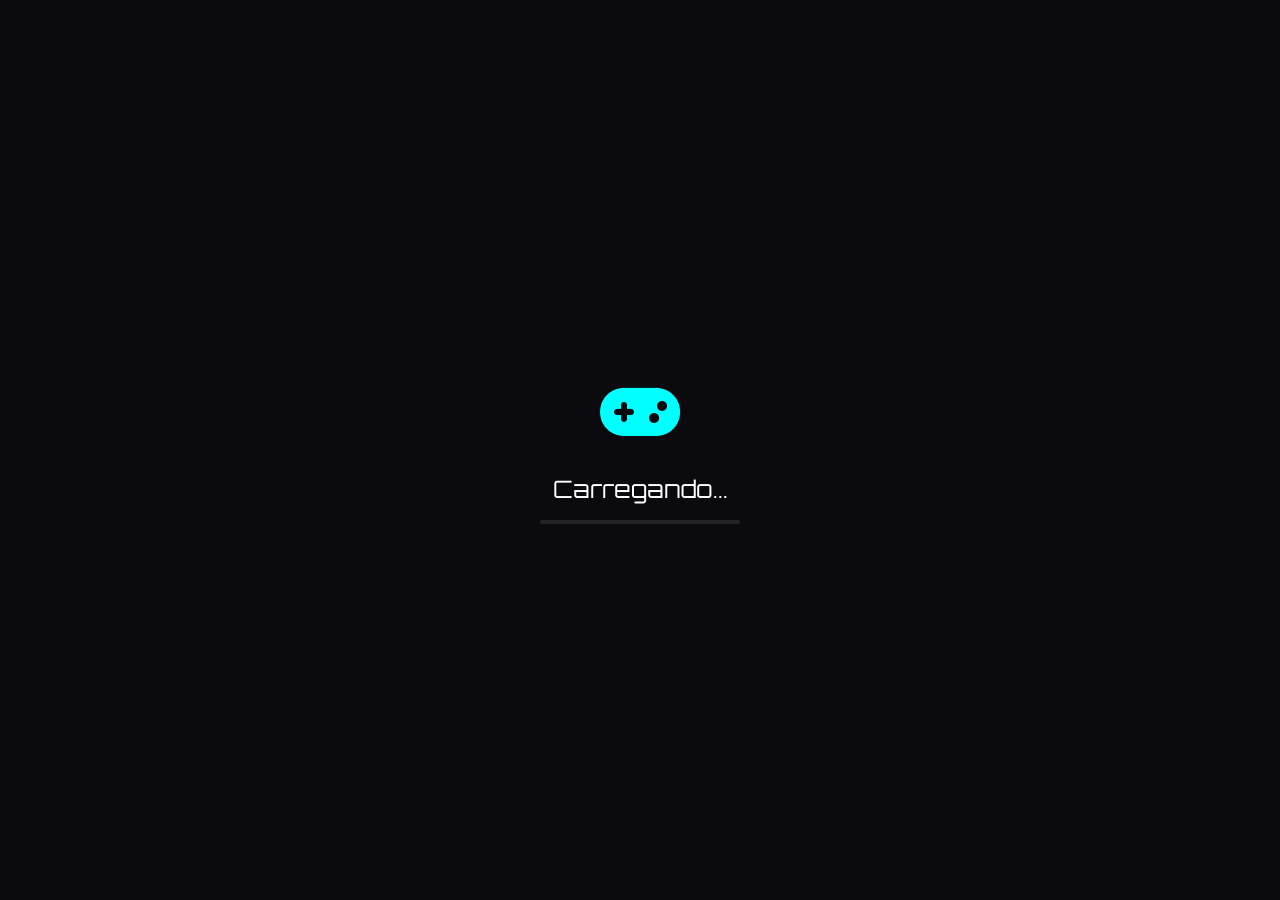
==== static/app/index.html @ 3d69f69c "Initial commit - EduQuest system" ====
<!DOCTYPE html>
<html lang="pt-BR">
<head>
    <meta charset="UTF-8">
    <meta name="viewport" content="width=device-width, initial-scale=1.0">
    <title>EduQuest - Gamificação Educacional</title>
    <link href="https://fonts.googleapis.com/css2?family=Orbitron:wght@400;500;600;700;800;900&family=Rajdhani:wght@300;400;500;600;700&display=swap" rel="stylesheet">
    <link rel="stylesheet" href="https://cdnjs.cloudflare.com/ajax/libs/font-awesome/6.4.0/css/all.min.css">
    <link rel="stylesheet" href="css/styles.css">
</head>
<body>
<!-- Particles Background -->
<div id="particles-container" class="particles-container"></div>

<!-- Loading Screen -->
<div id="loading-screen" class="loading-screen">
    <div class="loading-content">
        <div class="loading-logo">
            <i class="fas fa-gamepad"></i>
        </div>
        <div class="loading-text">Carregando...</div>
        <div class="loading-bar">
            <div class="loading-progress"></div>
        </div>
    </div>
</div>

<!-- Login Screen -->
<div id="login-screen" class="login-screen hidden">
    <div class="login-container">
        <div class="login-header">
            <div class="logo">
                <i class="fas fa-gamepad"></i>
                <span>EduQuest</span>
            </div>
            <p>Sistema de Gamificação Educacional</p>
        </div>
        <form id="login-form" class="login-form">
            <div class="form-group">
                <label for="username">Usuário</label>
                <input type="text" id="username" name="username" required placeholder="Digite seu usuário">
            </div>
            <div class="form-group">
                <label for="password">Senha</label>
                <input type="password" id="password" name="password" required placeholder="Digite sua senha">
            </div>
            <button type="submit" class="btn btn-primary btn-full">
                <i class="fas fa-sign-in-alt"></i> Entrar
            </button>
        </form>
        <div class="login-footer">
            <p>Usuários de teste:</p>
            <div class="test-users">
                <span>admin / admin123</span>
                <span>professor1 / prof123</span>
                <span>aluno1 / aluno123</span>
            </div>
        </div>
    </div>
</div>

<!-- Main App -->
<div id="app" class="app hidden">
    <!-- Sidebar Navigation -->
    <nav id="sidebar" class="sidebar">
        <div class="sidebar-header">
            <div class="logo">
                <i class="fas fa-gamepad"></i>
                <span>EduQuest</span>
            </div>
        </div>
        <div class="sidebar-nav">
            <a href="#" data-page="dashboard" class="nav-item active">
                <i class="fas fa-home"></i>
                <span>Dashboard</span>
            </a>
            <a href="#" data-page="missions" class="nav-item">
                <i class="fas fa-tasks"></i>
                <span>Missões</span>
            </a>
            <a href="#" data-page="achievements" class="nav-item">
                <i class="fas fa-trophy"></i>
                <span>Conquistas</span>
            </a>
            <a href="#" data-page="rewards" class="nav-item">
                <i class="fas fa-gift"></i>
                <span>Loja</span>
            </a>
            <a href="#" data-page="disciplines" class="nav-item">
                <i class="fas fa-book"></i>
                <span>Disciplinas</span>
            </a>
            <a href="#" data-page="ranking" class="nav-item">
                <i class="fas fa-chart-line"></i>
                <span>Ranking</span>
            </a>
            <a href="#" data-page="admin" class="nav-item admin-only hidden">
                <i class="fas fa-cog"></i>
                <span>Admin</span>
            </a>
        </div>
        <div class="sidebar-footer">
            <div class="user-info">
                <div class="user-avatar">
                    <i class="fas fa-user"></i>
                </div>
                <div class="user-details">
                    <span id="user-name" class="user-name">Usuário</span>
                    <span id="user-role" class="user-role">Estudante</span>
                </div>
            </div>
            <button id="logout-btn" class="btn btn-logout">
                <i class="fas fa-sign-out-alt"></i>
            </button>
        </div>
    </nav>

    <!-- Main Content -->
    <main class="main-content">
        <!-- Top Bar -->
        <header class="top-bar">
            <button id="sidebar-toggle" class="btn btn-icon">
                <i class="fas fa-bars"></i>
            </button>
            <div class="stats-bar">
                <div class="stat-item">
                    <i class="fas fa-star"></i>
                    <span id="user-level">Nível 1</span>
                </div>
                <div class="stat-item">
                    <i class="fas fa-bolt"></i>
                    <span id="user-xp">0 XP</span>
                </div>
                <div class="stat-item">
                    <i class="fas fa-gem"></i>
                    <span id="user-coins">0</span>
                </div>
            </div>
        </header>

        <!-- Pages -->
        <div class="pages-container">
            <!-- Dashboard Page -->
            <div id="page-dashboard" class="page active">
                <div class="page-header">
                    <h1><i class="fas fa-home"></i> Dashboard</h1>
                </div>
                <div class="dashboard-grid">
                    <div class="card card-welcome">
                        <div class="card-content">
                            <h2>Bem-vindo de volta, <span id="welcome-name">Estudante</span>!</h2>
                            <p>Continue sua jornada de aprendizado e conquiste novos níveis.</p>
                            <div class="xp-bar">
                                <div class="xp-progress" id="xp-progress"></div>
                            </div>
                            <p class="xp-text"><span id="current-xp">0</span> / <span id="next-level-xp">100</span> XP</p>
                        </div>
                    </div>

                    <div class="card card-stats">
                        <div class="card-header">
                            <h3><i class="fas fa-chart-pie"></i> Suas Estatísticas</h3>
                        </div>
                        <div class="stats-grid">
                            <div class="stat-box">
                                <i class="fas fa-tasks"></i>
                                <span class="stat-value" id="stat-missions">0</span>
                                <span class="stat-label">Missões</span>
                            </div>
                            <div class="stat-box">
                                <i class="fas fa-trophy"></i>
                                <span class="stat-value" id="stat-achievements">0</span>
                                <span class="stat-label">Conquistas</span>
                            </div>
                            <div class="stat-box">
                                <i class="fas fa-gift"></i>
                                <span class="stat-value" id="stat-rewards">0</span>
                                <span class="stat-label">Recompensas</span>
                            </div>
                            <div class="stat-box">
                                <i class="fas fa-book"></i>
                                <span class="stat-value" id="stat-disciplines">0</span>
                                <span class="stat-label">Disciplinas</span>
                            </div>
                        </div>
                    </div>

                    <div class="card card-pending-missions">
                        <div class="card-header">
                            <h3><i class="fas fa-clock"></i> Missões Pendentes</h3>
                        </div>
                        <div class="missions-list" id="pending-missions-list">
                            <p class="empty-state">Nenhuma missão pendente</p>
                        </div>
                    </div>

                    <div class="card card-recent-achievements">
                        <div class="card-header">
                            <h3><i class="fas fa-medal"></i> Conquistas Recentes</h3>
                        </div>
                        <div class="achievements-list" id="recent-achievements-list">
                            <p class="empty-state">Nenhuma conquista ainda</p>
                        </div>
                    </div>
                </div>
            </div>

            <!-- Missions Page -->
            <div id="page-missions" class="page">
                <div class="page-header">
                    <h1><i class="fas fa-tasks"></i> Missões</h1>
                </div>
                <div class="missions-container">
                    <div class="tabs">
                        <button class="tab-btn active" data-tab="available">Disponíveis</button>
                        <button class="tab-btn" data-tab="pending">Pendentes</button>
                        <button class="tab-btn" data-tab="completed">Completadas</button>
                    </div>
                    <div class="tab-content active" id="tab-available">
                        <div class="missions-grid" id="available-missions-grid">
                            <p class="empty-state">Carregando missões...</p>
                        </div>
                    </div>
                    <div class="tab-content" id="tab-pending">
                        <div class="missions-grid" id="pending-missions-grid">
                            <p class="empty-state">Carregando missões...</p>
                        </div>
                    </div>
                    <div class="tab-content" id="tab-completed">
                        <div class="missions-grid" id="completed-missions-grid">
                            <p class="empty-state">Carregando missões...</p>
                        </div>
                    </div>
                </div>
            </div>

            <!-- Achievements Page -->
            <div id="page-achievements" class="page">
                <div class="page-header">
                    <h1><i class="fas fa-trophy"></i> Conquistas</h1>
                </div>
                <div class="achievements-container">
                    <div class="achievements-grid" id="achievements-grid">
                        <p class="empty-state">Carregando conquistas...</p>
                    </div>
                </div>
            </div>

            <!-- Rewards Page -->
            <div id="page-rewards" class="page">
                <div class="page-header">
                    <h1><i class="fas fa-gift"></i> Loja de Recompensas</h1>
                    <p class="coins-display">
                        <i class="fas fa-gem"></i>
                        <span id="shop-coins">0</span> cristais
                    </p>
                </div>
                <div class="rewards-container">
                    <div class="tabs">
                        <button class="tab-btn active" data-tab="shop">Loja</button>
                        <button class="tab-btn" data-tab="my-rewards">Minhas Recompensas</button>
                    </div>
                    <div class="tab-content active" id="tab-shop">
                        <div class="rewards-grid" id="shop-rewards-grid">
                            <p class="empty-state">Carregando recompensas...</p>
                        </div>
                    </div>
                    <div class="tab-content" id="tab-my-rewards">
                        <div class="rewards-grid" id="my-rewards-grid">
                            <p class="empty-state">Carregando recompensas...</p>
                        </div>
                    </div>
                </div>
            </div>

            <!-- Disciplines Page -->
            <div id="page-disciplines" class="page">
                <div class="page-header">
                    <h1><i class="fas fa-book"></i> Disciplinas</h1>
                    <p id="disciplines-subtitle" class="page-subtitle"></p>
                </div>
                <div class="disciplines-container">
                    <!-- Container para disciplinas do professor -->
                    <div id="teacher-disciplines-container" class="hidden"></div>

                    <!-- Container para todas as disciplinas (alunos e admin) -->
                    <div class="disciplines-grid" id="disciplines-grid">
                        <p class="empty-state">Carregando disciplinas...</p>
                    </div>
                </div>
            </div>

            <!-- Ranking Page -->
            <div id="page-ranking" class="page">
                <div class="page-header">
                    <h1><i class="fas fa-chart-line"></i> Ranking</h1>
                </div>
                <div class="ranking-container">
                    <div class="ranking-list" id="ranking-list">
                        <p class="empty-state">Carregando ranking...</p>
                    </div>
                </div>
            </div>

            <!-- Admin Page -->
            <div id="page-admin" class="page admin-only">
                <div class="page-header">
                    <h1><i class="fas fa-cog"></i> Painel Administrativo</h1>
                </div>
                <div class="admin-container">
                    <div class="admin-tabs">
                        <button class="admin-tab-btn active" data-admin-tab="users">Usuários</button>
                        <button class="admin-tab-btn" data-admin-tab="missions">Missões</button>
                        <button class="admin-tab-btn" data-admin-tab="achievements">Conquistas</button>
                        <button class="admin-tab-btn" data-admin-tab="rewards">Recompensas</button>
                        <button class="admin-tab-btn" data-admin-tab="disciplines">Disciplinas</button>
                    </div>

                    <div class="admin-tab-content active" id="admin-tab-users">
                        <div class="admin-section">
                            <div class="admin-section-header">
                                <h3><i class="fas fa-users"></i> Gerenciar Usuários</h3>
                                <button class="btn btn-primary" onclick="showAddUserModal()">
                                    <i class="fas fa-plus"></i> Novo Usuário
                                </button>
                            </div>
                            <div class="admin-list" id="admin-users-list">
                                <p class="empty-state">Carregando usuários...</p>
                            </div>
                        </div>
                    </div>

                    <div class="admin-tab-content" id="admin-tab-missions">
                        <div class="admin-section">
                            <div class="admin-section-header">
                                <h3><i class="fas fa-tasks"></i> Gerenciar Missões</h3>
                                <button class="btn btn-primary" onclick="showAddMissionModal()">
                                    <i class="fas fa-plus"></i> Nova Missão
                                </button>
                            </div>
                            <div class="admin-list" id="admin-missions-list">
                                <p class="empty-state">Carregando missões...</p>
                            </div>
                        </div>
                    </div>

                    <div class="admin-tab-content" id="admin-tab-achievements">
                        <div class="admin-section">
                            <div class="admin-section-header">
                                <h3><i class="fas fa-trophy"></i> Gerenciar Conquistas</h3>
                                <button class="btn btn-primary" onclick="showAddAchievementModal()">
                                    <i class="fas fa-plus"></i> Nova Conquista
                                </button>
                            </div>
                            <div class="admin-list" id="admin-achievements-list">
                                <p class="empty-state">Carregando conquistas...</p>
                            </div>
                        </div>
                    </div>

                    <div class="admin-tab-content" id="admin-tab-rewards">
                        <div class="admin-section">
                            <div class="admin-section-header">
                                <h3><i class="fas fa-gift"></i> Gerenciar Recompensas</h3>
                                <button class="btn btn-primary" onclick="showAddRewardModal()">
                                    <i class="fas fa-plus"></i> Nova Recompensa
                                </button>
                            </div>
                            <div class="admin-list" id="admin-rewards-list">
                                <p class="empty-state">Carregando recompensas...</p>
                            </div>
                        </div>
                    </div>

                    <div class="admin-tab-content" id="admin-tab-disciplines">
                        <div class="admin-section">
                            <div class="admin-section-header">
                                <h3><i class="fas fa-book"></i> Gerenciar Disciplinas</h3>
                                <button class="btn btn-primary" onclick="showAddDisciplineModal()">
                                    <i class="fas fa-plus"></i> Nova Disciplina
                                </button>
                            </div>
                            <div class="admin-list" id="admin-disciplines-list">
                                <p class="empty-state">Carregando disciplinas...</p>
                            </div>
                        </div>
                    </div>
                </div>
            </div>
        </div>
    </main>
</div>

<!-- Modal Genérico -->
<div id="modal-overlay" class="modal-overlay hidden">
    <div class="modal" id="modal">
        <div class="modal-header">
            <h3 id="modal-title">Título</h3>
            <button class="btn btn-close" id="modal-close">
                <i class="fas fa-times"></i>
            </button>
        </div>
        <div class="modal-body" id="modal-body">
            <!-- Content will be injected here -->
        </div>
        <div class="modal-footer" id="modal-footer">
            <!-- Buttons will be injected here -->
        </div>
    </div>
</div>

<!-- Modal para adicionar/editar Missão -->
<div id="modal-mission" class="modal-overlay hidden">
    <div class="modal">
        <div class="modal-header">
            <h3 id="mission-modal-title">Nova Missão</h3>
            <button class="btn btn-close" onclick="closeModal('modal-mission')">
                <i class="fas fa-times"></i>
            </button>
        </div>
        <div class="modal-body">
            <form id="mission-form" onsubmit="event.preventDefault(); saveMission();">
                <input type="hidden" id="mission-id">
                <div class="form-group">
                    <label>Nome da Missão *</label>
                    <input type="text" id="mission-name" required class="form-control" placeholder="Ex: Missão 1 - Introdução">
                </div>
                <div class="form-group">
                    <label>Descrição</label>
                    <textarea id="mission-description" rows="3" class="form-control" placeholder="Descreva o que o aluno precisa fazer..."></textarea>
                </div>
                <div class="form-row">
                    <div class="form-group">
                        <label>XP de Recompensa *</label>
                        <input type="number" id="mission-xp" required class="form-control" min="0" value="50">
                    </div>
                    <div class="form-group">
                        <label>Cristais de Recompensa *</label>
                        <input type="number" id="mission-coins" required class="form-control" min="0" value="10">
                    </div>
                </div>
                <div class="form-group">
                    <label>Disciplina (opcional)</label>
                    <select id="mission-discipline" class="form-control">
                        <option value="">Todas as disciplinas</option>
                    </select>
                </div>
            </form>
        </div>
        <div class="modal-footer">
            <button class="btn btn-secondary" onclick="closeModal('modal-mission')">Cancelar</button>
            <button class="btn btn-primary" onclick="saveMission()">Salvar Missão</button>
        </div>
    </div>
</div>

<!-- Modal para adicionar/editar Conquista -->
<div id="modal-achievement" class="modal-overlay hidden">
    <div class="modal">
        <div class="modal-header">
            <h3 id="achievement-modal-title">Nova Conquista</h3>
            <button class="btn btn-close" onclick="closeModal('modal-achievement')">
                <i class="fas fa-times"></i>
            </button>
        </div>
        <div class="modal-body">
            <form id="achievement-form" onsubmit="event.preventDefault(); saveAchievement();">
                <input type="hidden" id="achievement-id">
                <div class="form-group">
                    <label>Nome da Conquista *</label>
                    <input type="text" id="achievement-name" required class="form-control" placeholder="Ex: Mestre das Missões">
                </div>
                <div class="form-group">
                    <label>Descrição</label>
                    <textarea id="achievement-description" rows="3" class="form-control" placeholder="Descreva como obter esta conquista..."></textarea>
                </div>
                <div class="form-row">
                    <div class="form-group">
                        <label>Ícone (emoji)</label>
                        <input type="text" id="achievement-icon" value="🏆" class="form-control" maxlength="5">
                    </div>
                    <div class="form-group">
                        <label>Pontos de Conquista *</label>
                        <input type="number" id="achievement-points" required class="form-control" min="0" value="100">
                    </div>
                </div>
            </form>
        </div>
        <div class="modal-footer">
            <button class="btn btn-secondary" onclick="closeModal('modal-achievement')">Cancelar</button>
            <button class="btn btn-primary" onclick="saveAchievement()">Salvar Conquista</button>
        </div>
    </div>
</div>

<!-- Modal para adicionar/editar Recompensa -->
<div id="modal-reward" class="modal-overlay hidden">
    <div class="modal">
        <div class="modal-header">
            <h3 id="reward-modal-title">Nova Recompensa</h3>
            <button class="btn btn-close" onclick="closeModal('modal-reward')">
                <i class="fas fa-times"></i>
            </button>
        </div>
        <div class="modal-body">
            <form id="reward-form" onsubmit="event.preventDefault(); saveReward();">
                <input type="hidden" id="reward-id">
                <div class="form-group">
                    <label>Nome da Recompensa *</label>
                    <input type="text" id="reward-name" required class="form-control" placeholder="Ex: Camiseta EduQuest">
                </div>
                <div class="form-group">
                    <label>Descrição</label>
                    <textarea id="reward-description" rows="3" class="form-control" placeholder="Descreva a recompensa..."></textarea>
                </div>
                <div class="form-row">
                    <div class="form-group">
                        <label>Ícone (emoji)</label>
                        <input type="text" id="reward-icon" value="🎁" class="form-control" maxlength="5">
                    </div>
                    <div class="form-group">
                        <label>Custo (Cristais) *</label>
                        <input type="number" id="reward-cost" required class="form-control" min="0" value="50">
                    </div>
                </div>
                <div class="form-group">
                    <label>Tipo de Recompensa</label>
                    <select id="reward-type" class="form-control">
                        <option value="item">Item</option>
                        <option value="vantagem">Vantagem</option>
                        <option value="desconto">Desconto</option>
                    </select>
                </div>
            </form>
        </div>
        <div class="modal-footer">
            <button class="btn btn-secondary" onclick="closeModal('modal-reward')">Cancelar</button>
            <button class="btn btn-primary" onclick="saveReward()">Salvar Recompensa</button>
        </div>
    </div>
</div>

<!-- Modal para adicionar/editar Disciplina -->
<!-- Modal para adicionar/editar Disciplina -->
<div id="modal-discipline" class="modal-overlay hidden">
    <div class="modal">
        <div class="modal-header">
            <h3 id="discipline-modal-title">Nova Disciplina</h3>
            <button class="btn btn-close" onclick="closeModal('modal-discipline')">
                <i class="fas fa-times"></i>
            </button>
        </div>
        <div class="modal-body">
            <form id="discipline-form" onsubmit="event.preventDefault(); saveDiscipline();">
                <input type="hidden" id="discipline-id">

                <div class="form-row">
                    <div class="form-group">
                        <label>Código da Disciplina *</label>
                        <input type="text" id="discipline-code" required class="form-control" placeholder="Ex: MAT101">
                    </div>
                    <div class="form-group">
                        <label>Nome da Disciplina *</label>
                        <input type="text" id="discipline-name" required class="form-control" placeholder="Ex: Matemática Básica">
                    </div>
                </div>

                <div class="form-row">
                    <div class="form-group">
                        <label>Carga Horária (horas) *</label>
                        <input type="number" id="discipline-hours" required class="form-control" min="0" value="60">
                    </div>
                    <div class="form-group">
                        <label>Ano/Turma</label>
                        <input type="text" id="discipline-year" class="form-control" placeholder="Ex: 2024/1">
                    </div>
                </div>

                <!-- Seletor de série para disciplina -->
                <div class="form-group">
                    <div id="discipline-grade-container"></div>
                </div>

                <div class="form-group">
                    <label>Professor Responsável</label>
                    <select id="discipline-professor" class="form-control">
                        <option value="">Selecione um professor</option>
                    </select>
                </div>
            </form>
        </div>
        <div class="modal-footer">
            <button class="btn btn-secondary" onclick="closeModal('modal-discipline')">Cancelar</button>
            <button class="btn btn-primary" onclick="saveDiscipline()">Salvar Disciplina</button>
        </div>
    </div>
</div>

<!-- Modal para adicionar/editar Usuário -->
<div id="modal-user" class="modal-overlay hidden">
    <div class="modal">
        <div class="modal-header">
            <h3 id="user-modal-title">Novo Usuário</h3>
            <button class="btn btn-close" onclick="closeModal('modal-user')">
                <i class="fas fa-times"></i>
            </button>
        </div>
        <div class="modal-body">
            <form id="user-form" onsubmit="event.preventDefault(); saveUser();">
                <input type="hidden" id="user-id">
                <div class="form-group">
                    <label>Nome *</label>
                    <input type="text" id="user-fullname" required class="form-control" placeholder="Nome completo">
                </div>
                <div class="form-group">
                    <label>CPF *</label>
                    <input type="text" id="user-cpf" required class="form-control" placeholder="Apenas números">
                </div>
                <div class="form-row">
                    <div class="form-group">
                        <label>Função *</label>
                        <select id="user-role-select" class="form-control">
                            <option value="student">Estudante</option>
                            <option value="teacher">Professor</option>
                            <option value="admin">Administrador</option>
                        </select>
                    </div>
                    <div class="form-group">
                        <label>Senha</label>
                        <input type="text" id="user-password" class="form-control" placeholder="Deixe em branco para gerar automática">
                    </div>
                </div>
                <!-- Seletor de série para estudantes -->
                <div class="form-group student-fields">
                    <div id="student-grade-container"></div>
                </div>
                <div class="form-group student-fields">
                    <label>Matrícula (para estudantes)</label>
                    <input type="text" id="user-matricula" class="form-control" placeholder="Número de matrícula">
                </div>
                <div class="form-group student-fields">
                    <label>Curso (para estudantes)</label>
                    <input type="text" id="user-curso" class="form-control" placeholder="Ex: Engenharia de Software">
                </div>
                <div class="form-group teacher-fields hidden">
                    <label>Departamento (para professores)</label>
                    <input type="text" id="user-departamento" class="form-control" placeholder="Ex: Ciência da Computação">
                </div>
            </form>
        </div>
        <div class="modal-footer">
            <button class="btn btn-secondary" onclick="closeModal('modal-user')">Cancelar</button>
            <button class="btn btn-primary" onclick="saveUser()">Salvar Usuário</button>
        </div>
    </div>
</div>

<!-- Toast Notifications -->
<div id="toast-container" class="toast-container"></div>

<!-- Scripts -->
<!-- Scripts ordenados por dependência -->
<script src="js/config.js"></script>
<script src="js/state.js"></script>
<script src="js/utils.js"></script>
<script src="js/ui.js"></script>
<script src="js/grade-selector.js"></script>
<script src="js/auth.js"></script>
<script src="js/navigation.js"></script>
<script src="js/dashboard.js"></script>
<script src="js/missions.js"></script>
<script src="js/achievements.js"></script>
<script src="js/rewards.js"></script>
<script src="js/teacher.js"></script>
<script src="js/disciplines.js"></script>
<script src="js/ranking.js"></script>
<!-- Admin scripts -->
<script src="js/admin/admin.js"></script>
<script src="js/admin/admin-users.js"></script>
<script src="js/admin/admin-missions.js"></script>
<script src="js/admin/admin-achievements.js"></script>
<script src="js/admin/admin-rewards.js"></script>
<script src="js/admin/admin-disciplines.js"></script>
<!-- Main app -->
<script src="js/app.js"></script>
</body>
</html>
---- static/app/css/styles.css ----
/* ==================== EDUQUEST - GAMIFICAÇÃO EDUCACIONAL ==================== */

:root {
  /* Cores Neon */
  --primary-neon: #00ffff;
  --secondary-neon: #ff00ff;
  --accent-neon: #ffff00;
  --success-neon: #00ff00;
  --danger-neon: #ff0040;
  --warning-neon: #ff8000;
  
  /* Backgrounds */
  --bg-dark: #0a0a0f;
  --bg-darker: #050508;
  --bg-card: rgba(15, 15, 25, 0.9);
  --bg-glass: rgba(255, 255, 255, 0.05);
  
  /* Gradientes */
  --gradient-primary: linear-gradient(135deg, #667eea 0%, #764ba2 50%, #00ffff 100%);
  --gradient-secondary: linear-gradient(135deg, #ff00ff 0%, #8a2be2 50%, #4b0082 100%);
  --gradient-success: linear-gradient(135deg, #00ff00 0%, #32cd32 50%, #228b22 100%);
  --gradient-danger: linear-gradient(135deg, #ff0040 0%, #dc143c 50%, #8b0000 100%);
  --gradient-gold: linear-gradient(135deg, #ffd700 0%, #ffaa00 50%, #ff8c00 100%);
  
  /* Fontes */
  --font-primary: 'Orbitron', monospace;
  --font-secondary: 'Rajdhani', sans-serif;
  
  /* Transições */
  --transition-fast: 0.2s ease;
  --transition-normal: 0.3s ease;
  --transition-slow: 0.5s ease;
}

/* ==================== RESET E BASE ==================== */
* {
  margin: 0;
  padding: 0;
  box-sizing: border-box;
}

html {
  scroll-behavior: smooth;
}

body {
  font-family: var(--font-secondary);
  background: var(--bg-dark);
  color: #ffffff;
  min-height: 100vh;
  overflow-x: hidden;
}

/* ==================== PARTICLES BACKGROUND ==================== */
.particles-container {
  position: fixed;
  top: 0;
  left: 0;
  width: 100%;
  height: 100%;
  z-index: 0;
  pointer-events: none;
  background: radial-gradient(ellipse at center, #1a1a2e 0%, #16213e 50%, #0f0f23 100%);
}

.particle {
  position: absolute;
  width: 4px;
  height: 4px;
  background: var(--primary-neon);
  border-radius: 50%;
  opacity: 0.6;
  animation: float 6s ease-in-out infinite;
}

@keyframes float {
  0%, 100% { transform: translateY(0px); opacity: 0.6; }
  50% { transform: translateY(-20px); opacity: 1; }
}

/* ==================== LOADING SCREEN ==================== */
.loading-screen {
  position: fixed;
  top: 0;
  left: 0;
  width: 100%;
  height: 100%;
  background: var(--bg-dark);
  display: flex;
  align-items: center;
  justify-content: center;
  z-index: 9999;
  transition: opacity 0.5s ease, visibility 0.5s ease;
}

.loading-screen.hidden {
  opacity: 0;
  visibility: hidden;
}

.loading-content {
  text-align: center;
}

.loading-logo {
  font-size: 4rem;
  color: var(--primary-neon);
  margin-bottom: 1rem;
  animation: pulse 2s ease-in-out infinite;
}

@keyframes pulse {
  0%, 100% { transform: scale(1); }
  50% { transform: scale(1.1); }
}

.loading-text {
  font-family: var(--font-primary);
  font-size: 1.5rem;
  color: #fff;
  margin-bottom: 1rem;
}

.loading-bar {
  width: 200px;
  height: 4px;
  background: rgba(255, 255, 255, 0.1);
  border-radius: 2px;
  overflow: hidden;
}

.loading-progress {
  width: 0%;
  height: 100%;
  background: var(--gradient-primary);
  animation: loading 2s ease-in-out infinite;
}

@keyframes loading {
  0% { width: 0%; }
  50% { width: 100%; }
  100% { width: 0%; }
}

/* ==================== LOGIN SCREEN ==================== */
.login-screen {
  position: fixed;
  top: 0;
  left: 0;
  width: 100%;
  height: 100%;
  background: var(--bg-dark);
  display: flex;
  align-items: center;
  justify-content: center;
  z-index: 100;
  padding: 20px;
}

.login-screen.hidden {
  display: none;
}

.login-container {
  background: var(--bg-card);
  border: 1px solid rgba(0, 255, 255, 0.2);
  border-radius: 1rem;
  padding: 2.5rem;
  width: 100%;
  max-width: 400px;
  backdrop-filter: blur(20px);
}

.login-header {
  text-align: center;
  margin-bottom: 2rem;
}

.login-header .logo {
  display: flex;
  align-items: center;
  justify-content: center;
  gap: 0.75rem;
  margin-bottom: 0.5rem;
}

.login-header .logo i {
  font-size: 2.5rem;
  color: var(--primary-neon);
}

.login-header .logo span {
  font-family: var(--font-primary);
  font-size: 2rem;
  font-weight: 700;
  background: var(--gradient-primary);
  -webkit-background-clip: text;
  background-clip: text;
  -webkit-text-fill-color: transparent;
}

.login-header p {
  color: rgba(255, 255, 255, 0.6);
  font-size: 0.95rem;
}

.login-form .form-group {
  margin-bottom: 1.25rem;
}

.login-form label {
  display: block;
  margin-bottom: 0.5rem;
  color: rgba(255, 255, 255, 0.8);
  font-weight: 500;
}

.login-form input {
  width: 100%;
  padding: 0.875rem 1rem;
  background: rgba(255, 255, 255, 0.05);
  border: 1px solid rgba(255, 255, 255, 0.1);
  border-radius: 0.5rem;
  color: #fff;
  font-size: 1rem;
  transition: all 0.3s ease;
}

.login-form input:focus {
  outline: none;
  border-color: var(--primary-neon);
  box-shadow: 0 0 0 3px rgba(0, 255, 255, 0.1);
}

.login-form input::placeholder {
  color: rgba(255, 255, 255, 0.4);
}

.login-footer {
  margin-top: 1.5rem;
  padding-top: 1.5rem;
  border-top: 1px solid rgba(255, 255, 255, 0.1);
  text-align: center;
}

.login-footer p {
  color: rgba(255, 255, 255, 0.5);
  font-size: 0.85rem;
  margin-bottom: 0.5rem;
}

.test-users {
  display: flex;
  flex-wrap: wrap;
  justify-content: center;
  gap: 0.5rem;
}

.test-users span {
  background: rgba(0, 255, 255, 0.1);
  color: var(--primary-neon);
  padding: 0.25rem 0.75rem;
  border-radius: 1rem;
  font-size: 0.75rem;
  font-family: monospace;
}

/* ==================== APP LAYOUT ==================== */
.app {
  display: flex;
  min-height: 100vh;
  position: relative;
  z-index: 1;
}

.app.hidden {
  display: none;
}

/* ==================== SIDEBAR ==================== */
.sidebar {
  width: 260px;
  background: var(--bg-card);
  border-right: 1px solid rgba(0, 255, 255, 0.1);
  display: flex;
  flex-direction: column;
  position: fixed;
  top: 0;
  left: 0;
  height: 100vh;
  z-index: 100;
  transition: transform 0.3s ease;
}

.sidebar.collapsed {
  transform: translateX(-100%);
}

.sidebar-header {
  padding: 1.5rem;
  border-bottom: 1px solid rgba(255, 255, 255, 0.05);
}

.sidebar-header .logo {
  display: flex;
  align-items: center;
  gap: 0.75rem;
}

.sidebar-header .logo i {
  font-size: 1.75rem;
  color: var(--primary-neon);
}

.sidebar-header .logo span {
  font-family: var(--font-primary);
  font-size: 1.25rem;
  font-weight: 700;
  background: var(--gradient-primary);
  -webkit-background-clip: text;
  background-clip: text;
  -webkit-text-fill-color: transparent;
}

.sidebar-nav {
  flex: 1;
  padding: 1rem 0.75rem;
  overflow-y: auto;
}

.nav-item {
  display: flex;
  align-items: center;
  gap: 0.875rem;
  padding: 0.875rem 1rem;
  color: rgba(255, 255, 255, 0.7);
  text-decoration: none;
  border-radius: 0.5rem;
  margin-bottom: 0.25rem;
  transition: all 0.3s ease;
}

.nav-item:hover {
  background: rgba(255, 255, 255, 0.05);
  color: #fff;
}

.nav-item.active {
  background: linear-gradient(135deg, rgba(0, 255, 255, 0.15), rgba(138, 43, 226, 0.15));
  color: var(--primary-neon);
  border: 1px solid rgba(0, 255, 255, 0.2);
}

.nav-item i {
  font-size: 1.125rem;
  width: 24px;
  text-align: center;
}

.nav-item span {
  font-weight: 500;
}

.sidebar-footer {
  padding: 1rem;
  border-top: 1px solid rgba(255, 255, 255, 0.05);
}

.user-info {
  display: flex;
  align-items: center;
  gap: 0.75rem;
  margin-bottom: 0.75rem;
}

.user-avatar {
  width: 40px;
  height: 40px;
  background: var(--gradient-primary);
  border-radius: 50%;
  display: flex;
  align-items: center;
  justify-content: center;
  color: #fff;
  font-size: 1rem;
}

.user-details {
  display: flex;
  flex-direction: column;
}

.user-name {
  font-weight: 600;
  color: #fff;
  font-size: 0.9rem;
}

.user-role {
  font-size: 0.75rem;
  color: rgba(255, 255, 255, 0.5);
  text-transform: capitalize;
}

.btn-logout {
  width: 100%;
  padding: 0.625rem;
  background: rgba(255, 0, 64, 0.1);
  border: 1px solid rgba(255, 0, 64, 0.2);
  color: var(--danger-neon);
  border-radius: 0.5rem;
  cursor: pointer;
  transition: all 0.3s ease;
}

.btn-logout:hover {
  background: rgba(255, 0, 64, 0.2);
}

/* ==================== MAIN CONTENT ==================== */
.main-content {
  flex: 1;
  margin-left: 260px;
  display: flex;
  flex-direction: column;
  min-height: 100vh;
}

/* ==================== TOP BAR ==================== */
.top-bar {
  display: flex;
  align-items: center;
  justify-content: space-between;
  padding: 1rem 1.5rem;
  background: var(--bg-card);
  border-bottom: 1px solid rgba(255, 255, 255, 0.05);
  position: sticky;
  top: 0;
  z-index: 50;
}

.stats-bar {
  display: flex;
  align-items: center;
  gap: 1.5rem;
}

.stat-item {
  display: flex;
  align-items: center;
  gap: 0.5rem;
  padding: 0.5rem 1rem;
  background: rgba(255, 255, 255, 0.05);
  border-radius: 2rem;
  font-family: var(--font-primary);
  font-size: 0.875rem;
  font-weight: 600;
}

.stat-item i {
  font-size: 1rem;
}

.stat-item:nth-child(1) { color: var(--primary-neon); }
.stat-item:nth-child(2) { color: var(--accent-neon); }
.stat-item:nth-child(3) { color: var(--secondary-neon); }

/* ==================== PAGES ==================== */
.pages-container {
  flex: 1;
  padding: 1.5rem;
  overflow-y: auto;
}

.page {
  display: none;
  animation: fadeIn 0.3s ease;
}

.page.active {
  display: block;
}

@keyframes fadeIn {
  from { opacity: 0; transform: translateY(10px); }
  to { opacity: 1; transform: translateY(0); }
}

.page-header {
  margin-bottom: 1.5rem;
}

.page-header h1 {
  font-family: var(--font-primary);
  font-size: 1.75rem;
  font-weight: 700;
  display: flex;
  align-items: center;
  gap: 0.75rem;
}

.page-header h1 i {
  color: var(--primary-neon);
}

/* ==================== CARDS ==================== */
.card {
  background: var(--bg-card);
  border: 1px solid rgba(255, 255, 255, 0.05);
  border-radius: 1rem;
  overflow: hidden;
  transition: all 0.3s ease;
}

.card:hover {
  border-color: rgba(0, 255, 255, 0.2);
  box-shadow: 0 10px 40px rgba(0, 255, 255, 0.1);
}

.card-header {
  padding: 1.25rem;
  border-bottom: 1px solid rgba(255, 255, 255, 0.05);
}

.card-header h3 {
  font-family: var(--font-primary);
  font-size: 1.125rem;
  display: flex;
  align-items: center;
  gap: 0.5rem;
}

.card-header h3 i {
  color: var(--primary-neon);
}

.card-content {
  padding: 1.5rem;
}

/* ==================== DASHBOARD ==================== */
.dashboard-grid {
  display: grid;
  grid-template-columns: repeat(auto-fit, minmax(300px, 1fr));
  gap: 1.5rem;
}

.card-welcome {
  grid-column: 1 / -1;
}

.card-welcome h2 {
  font-family: var(--font-primary);
  font-size: 1.5rem;
  margin-bottom: 0.5rem;
}

.card-welcome h2 span {
  color: var(--primary-neon);
}

.card-welcome p {
  color: rgba(255, 255, 255, 0.6);
  margin-bottom: 1.5rem;
}

.xp-bar {
  height: 8px;
  background: rgba(255, 255, 255, 0.1);
  border-radius: 4px;
  overflow: hidden;
  margin-bottom: 0.5rem;
}

.xp-progress {
  height: 100%;
  background: var(--gradient-primary);
  border-radius: 4px;
  transition: width 0.5s ease;
}

.xp-text {
  font-size: 0.875rem;
  color: rgba(255, 255, 255, 0.5);
  text-align: center;
}

.stats-grid {
  display: grid;
  grid-template-columns: repeat(2, 1fr);
  gap: 1rem;
  padding: 1.25rem;
}

.stat-box {
  background: rgba(255, 255, 255, 0.03);
  border-radius: 0.75rem;
  padding: 1.25rem;
  text-align: center;
  transition: all 0.3s ease;
}

.stat-box:hover {
  background: rgba(255, 255, 255, 0.05);
  transform: translateY(-2px);
}

.stat-box i {
  font-size: 1.5rem;
  color: var(--primary-neon);
  margin-bottom: 0.5rem;
}

.stat-box .stat-value {
  display: block;
  font-family: var(--font-primary);
  font-size: 1.75rem;
  font-weight: 700;
  color: #fff;
}

.stat-box .stat-label {
  font-size: 0.8rem;
  color: rgba(255, 255, 255, 0.5);
}

.missions-list, .achievements-list {
  padding: 1rem;
}

.empty-state {
  text-align: center;
  color: rgba(255, 255, 255, 0.4);
  padding: 2rem;
  font-style: italic;
}

/* ==================== TABS ==================== */
.tabs {
  display: flex;
  gap: 0.5rem;
  margin-bottom: 1.5rem;
  padding: 0.5rem;
  background: rgba(255, 255, 255, 0.03);
  border-radius: 0.75rem;
}

.tab-btn {
  padding: 0.625rem 1.25rem;
  background: transparent;
  border: none;
  color: rgba(255, 255, 255, 0.6);
  font-family: var(--font-secondary);
  font-size: 0.9rem;
  font-weight: 500;
  border-radius: 0.5rem;
  cursor: pointer;
  transition: all 0.3s ease;
}

.tab-btn:hover {
  color: #fff;
  background: rgba(255, 255, 255, 0.05);
}

.tab-btn.active {
  background: var(--gradient-primary);
  color: #fff;
}

.tab-content {
  display: none;
}

.tab-content.active {
  display: block;
}

/* ==================== MISSIONS GRID ==================== */
.missions-grid, .achievements-grid, .rewards-grid, .disciplines-grid {
  display: grid;
  grid-template-columns: repeat(auto-fill, minmax(280px, 1fr));
  gap: 1rem;
}

.mission-card, .achievement-card, .reward-card, .discipline-card {
  background: var(--bg-card);
  border: 1px solid rgba(255, 255, 255, 0.05);
  border-radius: 1rem;
  padding: 1.25rem;
  transition: all 0.3s ease;
}

.mission-card:hover, .achievement-card:hover, .reward-card:hover, .discipline-card:hover {
  border-color: rgba(0, 255, 255, 0.2);
  transform: translateY(-4px);
  box-shadow: 0 10px 30px rgba(0, 255, 255, 0.1);
}

.mission-header, .achievement-header, .reward-header, .discipline-header {
  display: flex;
  align-items: flex-start;
  justify-content: space-between;
  margin-bottom: 1rem;
}

.mission-icon, .achievement-icon, .reward-icon, .discipline-icon {
  width: 48px;
  height: 48px;
  background: var(--gradient-primary);
  border-radius: 0.75rem;
  display: flex;
  align-items: center;
  justify-content: center;
  font-size: 1.5rem;
}

.mission-status {
  padding: 0.25rem 0.75rem;
  border-radius: 1rem;
  font-size: 0.75rem;
  font-weight: 600;
}

.mission-status.pending {
  background: rgba(255, 193, 7, 0.2);
  color: #ffc107;
}

.mission-status.completed {
  background: rgba(0, 255, 0, 0.2);
  color: #00ff00;
}

.mission-title, .achievement-title, .reward-title, .discipline-title {
  font-family: var(--font-primary);
  font-size: 1rem;
  font-weight: 600;
  margin-bottom: 0.5rem;
}

.mission-description, .achievement-description, .reward-description, .discipline-description {
  font-size: 0.875rem;
  color: rgba(255, 255, 255, 0.6);
  margin-bottom: 1rem;
  line-height: 1.5;
}

.mission-rewards {
  display: flex;
  gap: 1rem;
  margin-bottom: 1rem;
}

.mission-reward {
  display: flex;
  align-items: center;
  gap: 0.375rem;
  font-size: 0.8rem;
  color: rgba(255, 255, 255, 0.7);
}

.mission-reward i {
  color: var(--accent-neon);
}

.mission-reward.coins i {
  color: var(--secondary-neon);
}

/* ==================== BUTTONS ==================== */
.btn {
  display: inline-flex;
  align-items: center;
  justify-content: center;
  gap: 0.5rem;
  padding: 0.625rem 1.25rem;
  font-family: var(--font-secondary);
  font-size: 0.9rem;
  font-weight: 600;
  border: none;
  border-radius: 0.5rem;
  cursor: pointer;
  transition: all 0.3s ease;
}

.btn-primary {
  background: var(--gradient-primary);
  color: #fff;
}

.btn-primary:hover {
  box-shadow: 0 0 20px rgba(0, 255, 255, 0.3);
  transform: translateY(-2px);
}

.btn-success {
  background: var(--gradient-success);
  color: #fff;
}

.btn-danger {
  background: var(--gradient-danger);
  color: #fff;
}

.btn-secondary {
  background: rgba(255, 255, 255, 0.1);
  color: #fff;
}

.btn-secondary:hover {
  background: rgba(255, 255, 255, 0.15);
}

.btn-full {
  width: 100%;
}

.btn-icon {
  width: 40px;
  height: 40px;
  padding: 0;
  background: rgba(255, 255, 255, 0.05);
  color: #fff;
}

.btn-icon:hover {
  background: rgba(255, 255, 255, 0.1);
}

.btn:disabled {
  opacity: 0.5;
  cursor: not-allowed;
}

/* ==================== MODAL ==================== */
.modal-overlay {
  position: fixed;
  top: 0;
  left: 0;
  width: 100%;
  height: 100%;
  background: rgba(0, 0, 0, 0.8);
  display: flex;
  align-items: center;
  justify-content: center;
  z-index: 1000;
  padding: 1rem;
}

.modal-overlay.hidden {
  display: none;
}

.modal {
  background: var(--bg-card);
  border: 1px solid rgba(0, 255, 255, 0.2);
  border-radius: 1rem;
  width: 100%;
  max-width: 500px;
  max-height: 90vh;
  overflow: hidden;
  animation: modalIn 0.3s ease;
}

@keyframes modalIn {
  from { opacity: 0; transform: scale(0.95); }
  to { opacity: 1; transform: scale(1); }
}

.modal-header {
  display: flex;
  align-items: center;
  justify-content: space-between;
  padding: 1.25rem;
  border-bottom: 1px solid rgba(255, 255, 255, 0.05);
}

.modal-header h3 {
  font-family: var(--font-primary);
  font-size: 1.125rem;
}

.btn-close {
  width: 32px;
  height: 32px;
  padding: 0;
  background: rgba(255, 255, 255, 0.05);
  color: rgba(255, 255, 255, 0.6);
  border-radius: 0.5rem;
}

.btn-close:hover {
  background: rgba(255, 0, 64, 0.2);
  color: var(--danger-neon);
}

.modal-body {
  padding: 1.5rem;
  overflow-y: auto;
  max-height: 60vh;
}

.modal-footer {
  display: flex;
  gap: 0.75rem;
  padding: 1rem 1.5rem;
  border-top: 1px solid rgba(255, 255, 255, 0.05);
  justify-content: flex-end;
}

/* ==================== TOAST ==================== */
.toast-container {
  position: fixed;
  top: 1rem;
  right: 1rem;
  z-index: 2000;
  display: flex;
  flex-direction: column;
  gap: 0.5rem;
}

.toast {
  background: var(--bg-card);
  border: 1px solid rgba(255, 255, 255, 0.1);
  border-radius: 0.75rem;
  padding: 1rem 1.25rem;
  display: flex;
  align-items: center;
  gap: 0.75rem;
  animation: toastIn 0.3s ease;
  max-width: 350px;
}

@keyframes toastIn {
  from { opacity: 0; transform: translateX(100%); }
  to { opacity: 1; transform: translateX(0); }
}

.toast.success {
  border-color: rgba(0, 255, 0, 0.3);
}

.toast.success i {
  color: var(--success-neon);
}

.toast.error {
  border-color: rgba(255, 0, 64, 0.3);
}

.toast.error i {
  color: var(--danger-neon);
}

.toast.info {
  border-color: rgba(0, 255, 255, 0.3);
}

.toast.info i {
  color: var(--primary-neon);
}

/* ==================== ADMIN ==================== */
.admin-tabs {
  display: flex;
  gap: 0.5rem;
  margin-bottom: 1.5rem;
  flex-wrap: wrap;
}

.admin-tab-btn {
  padding: 0.5rem 1rem;
  background: rgba(255, 255, 255, 0.05);
  border: 1px solid rgba(255, 255, 255, 0.1);
  color: rgba(255, 255, 255, 0.7);
  font-family: var(--font-secondary);
  font-size: 0.85rem;
  border-radius: 0.5rem;
  cursor: pointer;
  transition: all 0.3s ease;
}

.admin-tab-btn:hover {
  background: rgba(255, 255, 255, 0.1);
}

.admin-tab-btn.active {
  background: var(--gradient-primary);
  border-color: transparent;
  color: #fff;
}

.admin-tab-content {
  display: none;
}

.admin-tab-content.active {
  display: block;
}

.admin-section {
  background: var(--bg-card);
  border: 1px solid rgba(255, 255, 255, 0.05);
  border-radius: 1rem;
  padding: 1.5rem;
}

.admin-section h3 {
  font-family: var(--font-primary);
  margin-bottom: 1rem;
  display: flex;
  align-items: center;
  justify-content: space-between;
}

.admin-list {
  margin-top: 1rem;
}

.admin-item {
  display: flex;
  align-items: center;
  justify-content: space-between;
  padding: 1rem;
  background: rgba(255, 255, 255, 0.03);
  border-radius: 0.5rem;
  margin-bottom: 0.5rem;
}

.admin-item-info {
  display: flex;
  align-items: center;
  gap: 1rem;
}

.admin-item-actions {
  display: flex;
  gap: 0.5rem;
}

/* ==================== RANKING ==================== */
.ranking-list {
  background: var(--bg-card);
  border: 1px solid rgba(255, 255, 255, 0.05);
  border-radius: 1rem;
  overflow: hidden;
}

.ranking-item {
  display: flex;
  align-items: center;
  gap: 1rem;
  padding: 1rem 1.5rem;
  border-bottom: 1px solid rgba(255, 255, 255, 0.05);
  transition: all 0.3s ease;
}

.ranking-item:hover {
  background: rgba(255, 255, 255, 0.03);
}

.ranking-item:last-child {
  border-bottom: none;
}

.ranking-position {
  width: 40px;
  height: 40px;
  display: flex;
  align-items: center;
  justify-content: center;
  font-family: var(--font-primary);
  font-weight: 700;
  font-size: 1.125rem;
  border-radius: 0.5rem;
}

.ranking-position.gold {
  background: linear-gradient(135deg, #ffd700, #ffaa00);
  color: #000;
}

.ranking-position.silver {
  background: linear-gradient(135deg, #c0c0c0, #a0a0a0);
  color: #000;
}

.ranking-position.bronze {
  background: linear-gradient(135deg, #cd7f32, #a0522d);
  color: #fff;
}

.ranking-position.normal {
  background: rgba(255, 255, 255, 0.1);
  color: #fff;
}

.ranking-avatar {
  width: 48px;
  height: 48px;
  background: var(--gradient-primary);
  border-radius: 50%;
  display: flex;
  align-items: center;
  justify-content: center;
  font-size: 1.25rem;
}

.ranking-info {
  flex: 1;
}

.ranking-name {
  font-weight: 600;
  margin-bottom: 0.25rem;
}

.ranking-level {
  font-size: 0.8rem;
  color: rgba(255, 255, 255, 0.5);
}

.ranking-xp {
  font-family: var(--font-primary);
  font-weight: 700;
  color: var(--accent-neon);
}

/* ==================== RESPONSIVE ==================== */
@media (max-width: 768px) {
  .sidebar {
    transform: translateX(-100%);
  }
  
  .sidebar.open {
    transform: translateX(0);
  }
  
  .main-content {
    margin-left: 0;
  }
  
  .stats-bar {
    gap: 0.75rem;
  }
  
  .stat-item {
    padding: 0.375rem 0.75rem;
    font-size: 0.75rem;
  }
  
  .stats-grid {
    grid-template-columns: repeat(2, 1fr);
  }
  
  .missions-grid, .achievements-grid, .rewards-grid, .disciplines-grid {
    grid-template-columns: 1fr;
  }
  
  .dashboard-grid {
    grid-template-columns: 1fr;
  }
}

/* ==================== UTILITIES ==================== */
.hidden {
  display: none !important;
}

/* Admin only elements - controle via JavaScript (não force display aqui) */
.admin-only {
  /* display será controlado pelo JavaScript */
}

/* A página admin só aparece quando ativa */
.page.admin-only {
  display: none;
}

.page.admin-only.active {
  display: block;
}

/* ==================== SCROLLBAR ==================== */
::-webkit-scrollbar {
  width: 8px;
  height: 8px;
}

::-webkit-scrollbar-track {
  background: var(--bg-darker);
}

::-webkit-scrollbar-thumb {
  background: linear-gradient(180deg, var(--primary-neon), var(--secondary-neon));
  border-radius: 4px;
}

::-webkit-scrollbar-thumb:hover {
  background: var(--primary-neon);
}

/* ==================== SELECTION ==================== */
::selection {
  background: var(--primary-neon);
  color: var(--bg-dark);
}

/* ==================== ADMIN ACTIONS ==================== */
.admin-actions {
  margin-bottom: 1.5rem;
  display: flex;
  gap: 1rem;
  flex-wrap: wrap;
}

/* ==================== FORM STYLES ==================== */
.form-group {
  margin-bottom: 1rem;
}

.form-group label {
  display: block;
  margin-bottom: 0.5rem;
  color: rgba(255, 255, 255, 0.8);
  font-weight: 500;
  font-size: 0.875rem;
}

.form-control {
  width: 100%;
  padding: 0.625rem 0.875rem;
  background: rgba(255, 255, 255, 0.05);
  border: 1px solid rgba(255, 255, 255, 0.1);
  border-radius: 0.5rem;
  color: #fff;
  font-size: 0.875rem;
  transition: all 0.3s ease;
}

.form-control:focus {
  outline: none;
  border-color: var(--primary-neon);
  box-shadow: 0 0 0 3px rgba(0, 255, 255, 0.1);
}

.form-control::placeholder {
  color: rgba(255, 255, 255, 0.3);
}

.form-row {
  display: grid;
  grid-template-columns: 1fr 1fr;
  gap: 1rem;
}

textarea.form-control {
  resize: vertical;
  font-family: inherit;
}

/* ==================== ADMIN ITEM DETAILS ==================== */
.admin-item-desc {
  display: block;
  color: rgba(255, 255, 255, 0.5);
  font-size: 0.75rem;
  margin-top: 0.25rem;
}

.btn-sm {
  padding: 0.375rem 0.75rem;
  font-size: 0.75rem;
}

/* ==================== MODAL IMPROVEMENTS ==================== */
.modal-body {
  max-height: 70vh;
  overflow-y: auto;
}

select.form-control {
  cursor: pointer;
}

select.form-control option {
  background: var(--bg-card);
  color: #fff;
}

/* ==================== EMPTY STATE BUTTON ==================== */
.empty-state button {
  margin-top: 1rem;
}

/* ==================== GRADE SELECTOR ==================== */
#student-grade-container,
#discipline-grade-container {
  margin-top: 0.5rem;
}

.grade-selector-container {
  margin-bottom: 1rem;
}

.grade-selector-label {
  display: block;
  margin-bottom: 0.5rem;
  color: rgba(255, 255, 255, 0.8);
  font-weight: 500;
  font-size: 0.875rem;
}

.grade-selector-wrapper {
  position: relative;
}

.grade-selector {
  width: 100%;
  padding: 0.625rem 2rem 0.625rem 0.875rem;
  background: rgba(255, 255, 255, 0.05);
  border: 1px solid rgba(255, 255, 255, 0.1);
  border-radius: 0.5rem;
  color: #fff;
  font-size: 0.875rem;
  cursor: pointer;
  appearance: none;
}

.grade-selector:focus {
  outline: none;
  border-color: var(--primary-neon);
  box-shadow: 0 0 0 3px rgba(0, 255, 255, 0.1);
}

.grade-selector-arrow {
  position: absolute;
  right: 0.75rem;
  top: 50%;
  transform: translateY(-50%);
  color: var(--primary-neon);
  pointer-events: none;
  font-size: 0.75rem;
}

.grade-selector optgroup {
  background: var(--bg-card);
  color: var(--primary-neon);
  font-weight: bold;
  padding: 0.5rem;
}

.grade-selector option {
  background: var(--bg-dark);
  color: #fff;
  padding: 0.5rem;
}

.grade-selector-info {
  background: rgba(0, 255, 255, 0.1);
  border: 1px solid var(--border-color);
  border-radius: 0.5rem;
  padding: 0.5rem 0.75rem;
  margin-top: 0.5rem;
  font-size: 0.75rem;
  color: var(--text-secondary);
}

.grade-selector-multiple {
  display: grid;
  grid-template-columns: 1fr 1fr;
  gap: 1rem;
}

@media (max-width: 768px) {
  .grade-selector-multiple {
    grid-template-columns: 1fr;
  }
}

/* Teacher Dashboard Styles */
.teacher-stats {
    display: grid;
    grid-template-columns: repeat(auto-fit, minmax(200px, 1fr));
    gap: 1rem;
    margin-bottom: 2rem;
}

.teacher-stat-card {
    background: var(--bg-card);
    border: 1px solid var(--border-color);
    border-radius: 1rem;
    padding: 1.5rem;
    text-align: center;
}

.teacher-stat-card i {
    font-size: 2rem;
    color: var(--primary-neon);
    margin-bottom: 0.5rem;
}

.teacher-stat-card .stat-value {
    font-family: var(--font-primary);
    font-size: 2rem;
    font-weight: 700;
    color: #fff;
}

.teacher-stat-card .stat-label {
    font-size: 0.85rem;
    color: var(--text-muted);
}

.teacher-disciplines-grid {
    display: grid;
    grid-template-columns: repeat(auto-fill, minmax(350px, 1fr));
    gap: 1rem;
}

.teacher-discipline-card {
    background: var(--bg-card);
    border: 1px solid var(--border-color);
    border-radius: 1rem;
    padding: 1.25rem;
    cursor: pointer;
    transition: all 0.3s ease;
}

.teacher-discipline-card:hover {
    border-color: var(--primary-neon);
    transform: translateY(-2px);
}

.discipline-header {
    display: flex;
    justify-content: space-between;
    align-items: center;
    margin-bottom: 0.75rem;
}

.discipline-code {
    font-family: monospace;
    font-size: 0.8rem;
    color: var(--primary-neon);
    background: rgba(0, 255, 255, 0.1);
    padding: 0.25rem 0.5rem;
    border-radius: 0.25rem;
}

.discipline-students-badge {
    font-size: 0.8rem;
    color: var(--text-secondary);
}

.discipline-name {
    font-family: var(--font-primary);
    font-size: 1rem;
    margin-bottom: 0.5rem;
}

.discipline-info {
    display: flex;
    gap: 1rem;
    font-size: 0.8rem;
    color: var(--text-muted);
    margin-bottom: 1rem;
}

.discipline-info i {
    margin-right: 0.25rem;
}

.discipline-actions {
    display: flex;
    gap: 0.5rem;
    margin-top: 1rem;
}

/* Students Table */
.students-table-container {
    overflow-x: auto;
}

.students-table {
    width: 100%;
    border-collapse: collapse;
}

.students-table th,
.students-table td {
    padding: 0.75rem;
    text-align: left;
    border-bottom: 1px solid var(--border-color);
}

.students-table th {
    background: rgba(0, 255, 255, 0.1);
    font-weight: 600;
    color: var(--primary-neon);
}

.students-table tr:hover {
    background: rgba(255, 255, 255, 0.03);
}

.modal-large {
    max-width: 800px;
    width: 90%;
}

/* Empty State */
.empty-state i {
    font-size: 3rem;
    color: var(--text-muted);
    margin-bottom: 1rem;
}

.empty-state h3 {
    margin-bottom: 0.5rem;
}

.empty-state p {
    color: var(--text-muted);
}

/* Admin User Styles */
.admin-item-name {
    font-weight: 600;
    font-size: 1rem;
    color: #fff;
}

.admin-item-username {
    font-size: 0.75rem;
    color: var(--text-muted);
    margin-left: 0.5rem;
}

.admin-item-role {
    font-size: 0.75rem;
    color: var(--primary-neon);
    margin-top: 0.25rem;
}

.admin-item-detail {
    display: block;
    color: var(--text-muted);
    font-size: 0.7rem;
    margin-top: 0.25rem;
}

.admin-item-desc {
    display: block;
    color: rgba(255, 255, 255, 0.5);
    font-size: 0.7rem;
    margin-top: 0.2rem;
}

.user-avatar i {
    font-size: 1.25rem;
}

/* Cores diferentes para cada tipo de usuário */
.admin-item .user-avatar {
    background: var(--gradient-primary);
}

.admin-item[data-role="student"] .user-avatar {
    background: var(--gradient-green);
}

.admin-item[data-role="teacher"] .user-avatar {
    background: var(--gradient-purple);
}

.admin-item[data-role="admin"] .user-avatar {
    background: var(--gradient-gold);
}

.btn-warning {
    background: linear-gradient(135deg, #ff8c00, #ff6600);
    color: #fff;
}

.btn-warning:hover {
    box-shadow: 0 0 20px rgba(255, 140, 0, 0.3);
    transform: translateY(-2px);
}
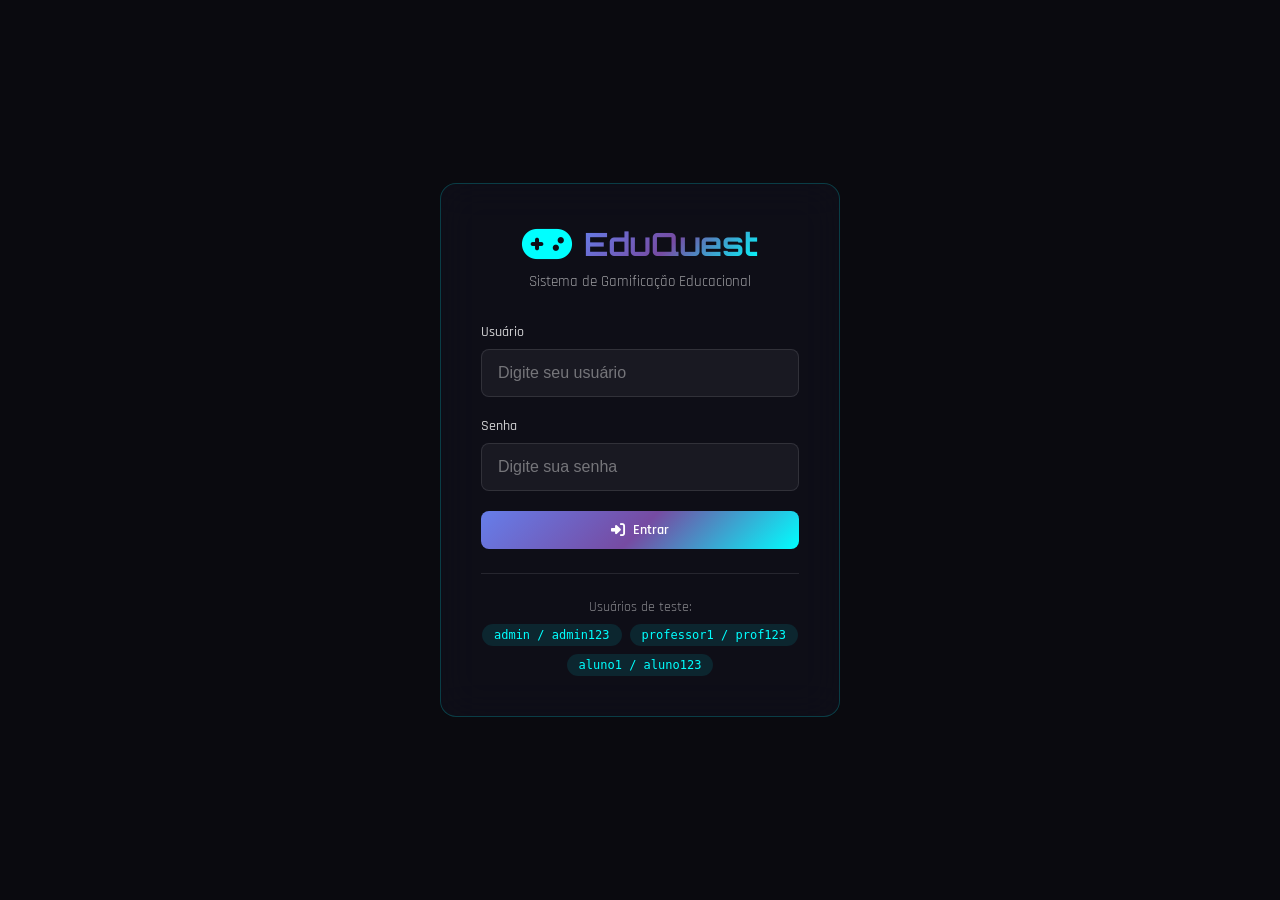
==== commit 4582c7c0: "melhora stats-section e adiciona .gitignore" ====
--- a/static/app/index.html
+++ b/static/app/index.html
@@ -7,6 +7,659 @@
     <link href="https://fonts.googleapis.com/css2?family=Orbitron:wght@400;500;600;700;800;900&family=Rajdhani:wght@300;400;500;600;700&display=swap" rel="stylesheet">
     <link rel="stylesheet" href="https://cdnjs.cloudflare.com/ajax/libs/font-awesome/6.4.0/css/all.min.css">
     <link rel="stylesheet" href="css/styles.css">
+
+    <!-- ==================== THEME VARIABLES (injected) ==================== -->
+    <style>
+        :root {
+            /* Default Blue Theme */
+            --primary-neon: #00ffff;
+            --secondary-neon: #ff00ff;
+            --accent-neon: #ffff00;
+            --success-neon: #00ff00;
+            --danger-neon: #ff0040;
+            --warning-neon: #ff8000;
+            --bg-dark: #0a0a0f;
+            --bg-darker: #050508;
+            --bg-card: rgba(15, 15, 25, 0.9);
+            --text-primary: #ffffff;
+            --text-secondary: rgba(255, 255, 255, 0.7);
+            --text-muted: rgba(255, 255, 255, 0.6);
+            --border-color: rgba(0, 255, 255, 0.2);
+            --gradient-primary: linear-gradient(135deg, #667eea 0%, #764ba2 50%, #00ffff 100%);
+            --gradient-gold: linear-gradient(135deg, #ffd700, #ff8c00);
+            --gradient-cyan: linear-gradient(135deg, #00ffff, #0080ff);
+            --gradient-green: linear-gradient(135deg, #00ff00, #32cd32);
+            --gradient-purple: linear-gradient(135deg, #ff00ff, #8a2be2);
+            --gradient-red: linear-gradient(135deg, #ff0040, #dc143c);
+            --gradient-teal: linear-gradient(135deg, #00ced1, #20b2aa);
+            --gradient-orange: linear-gradient(135deg, #ff8c00, #ffa500);
+            --gradient-violet: linear-gradient(135deg, #9370db, #ba55d3);
+            --bg-particles: radial-gradient(ellipse at center, #1a1a2e 0%, #16213e 50%, #0f0f23 100%);
+            --hero-glow: rgba(0, 255, 255, 0.1);
+            --font-primary: 'Orbitron', monospace;
+            --font-secondary: 'Rajdhani', sans-serif;
+        }
+
+        /* Military Brazil Theme */
+        [data-theme="military"] {
+            --primary-neon: #00C853;
+            --secondary-neon: #FFEA00;
+            --accent-neon: #FFEA00;
+            --success-neon: #00C853;
+            --danger-neon: #8B0000;
+            --warning-neon: #D2691E;
+            --bg-dark: #1a2612;
+            --bg-darker: #0f140a;
+            --bg-card: rgba(35, 50, 25, 0.9);
+            --text-primary: #ffffff;
+            --text-secondary: rgba(255, 255, 255, 0.85);
+            --text-muted: rgba(255, 255, 255, 0.75);
+            --border-color: rgba(0, 200, 83, 0.6);
+            --gradient-primary: linear-gradient(135deg, #00C853 0%, #007A33 50%, #FFEA00 100%);
+            --gradient-gold: linear-gradient(135deg, #FFEA00, #D4A017);
+            --gradient-cyan: linear-gradient(135deg, #00C853, #6B8E3B);
+            --gradient-green: linear-gradient(135deg, #00C853, #00ff41);
+            --gradient-purple: linear-gradient(135deg, #A65E2E, #7A5230);
+            --gradient-red: linear-gradient(135deg, #8B0000, #A52A2A);
+            --gradient-teal: linear-gradient(135deg, #6B8E3B, #4B5320);
+            --gradient-orange: linear-gradient(135deg, #D2691E, #D2B48C);
+            --gradient-violet: linear-gradient(135deg, #8B7355, #A0522D);
+            --bg-particles: radial-gradient(ellipse at center, #2a3e2a 0%, #1a2a1a 50%, #0f1a0f 100%);
+            --hero-glow: rgba(0, 200, 83, 0.25);
+        }
+
+        /* Light Theme — estilo landing page (branco/verde/dourado), texto sempre escuro */
+        [data-theme="light"] {
+            --primary-neon: #00A651;
+            --secondary-neon: #D4A017;
+            --accent-neon: #FFD700;
+            --success-neon: #00A651;
+            --danger-neon: #B91C1C;
+            --warning-neon: #D97706;
+            --bg-dark: #FFFFFF;
+            --bg-darker: #F8FAFC;
+            --bg-card: #FFFFFF;
+            --text-primary: #2C3E2C;
+            --text-secondary: rgba(44, 62, 44, 0.85);
+            --text-muted: rgba(44, 62, 44, 0.65);
+            --border-color: rgba(0, 166, 81, 0.25);
+            --gradient-primary: linear-gradient(135deg, #00A651 0%, #007A33 40%, #FFD700 100%);
+            --gradient-gold: linear-gradient(135deg, #FFD700, #D4A017);
+            --gradient-cyan: linear-gradient(135deg, #00A651, #6B8E23);
+            --gradient-green: linear-gradient(135deg, #00A651, #00D46A);
+            --gradient-purple: linear-gradient(135deg, #8B6914, #A0522D);
+            --gradient-red: linear-gradient(135deg, #B91C1C, #DC2626);
+            --gradient-teal: linear-gradient(135deg, #6B8E23, #9ACD32);
+            --gradient-orange: linear-gradient(135deg, #D2691E, #F4A460);
+            --gradient-violet: linear-gradient(135deg, #C3B091, #D2B48C);
+            --bg-particles: linear-gradient(135deg, #FFFFFF 0%, #F8FAFC 50%, #F1F5F9 100%);
+            --hero-glow: rgba(0, 166, 81, 0.08);
+        }
+
+        /* Theme Toggle Button */
+        .theme-toggle {
+            background: var(--bg-card);
+            border: 2px solid var(--border-color);
+            border-radius: 50px;
+            padding: 0.5rem 1rem;
+            cursor: pointer;
+            display: flex;
+            align-items: center;
+            gap: 0.5rem;
+            font-family: var(--font-primary);
+            font-size: 0.85rem;
+            font-weight: 600;
+            color: var(--text-primary);
+            transition: all 0.3s ease;
+            backdrop-filter: blur(10px);
+        }
+        .theme-toggle:hover {
+            transform: scale(1.05);
+            box-shadow: 0 0 20px var(--border-color);
+        }
+        .theme-toggle i {
+            font-size: 1rem;
+        }
+
+        /* Particles */
+        .particles-container {
+            position: fixed;
+            top: 0;
+            left: 0;
+            width: 100%;
+            height: 100%;
+            z-index: 0;
+            pointer-events: none;
+            background: var(--bg-particles);
+            transition: background 0.5s ease;
+        }
+        .particle {
+            position: absolute;
+            width: 3px;
+            height: 3px;
+            background: var(--primary-neon);
+            border-radius: 50%;
+            opacity: 0.3;
+            animation: float 8s ease-in-out infinite;
+        }
+        @keyframes float {
+            0%, 100% { transform: translateY(0px); opacity: 0.6; }
+            50% { transform: translateY(-20px); opacity: 1; }
+        }
+
+        /* ==================== LIGHT THEME APP OVERRIDES ==================== */
+        /* Garante texto escuro em TODOS os elementos do app no modo claro */
+        [data-theme="light"] body,
+        [data-theme="light"] .app,
+        [data-theme="light"] .main-content,
+        [data-theme="light"] .page,
+        [data-theme="light"] .pages-container {
+            background: var(--bg-dark) !important;
+            color: var(--text-primary) !important;
+        }
+
+        [data-theme="light"] .sidebar {
+            background: #FFFFFF !important;
+            border-right: 1px solid var(--border-color) !important;
+            box-shadow: 2px 0 10px rgba(0,0,0,0.04) !important;
+        }
+        [data-theme="light"] .sidebar-header,
+        [data-theme="light"] .sidebar-footer {
+            background: transparent !important;
+            border-color: var(--border-color) !important;
+        }
+        [data-theme="light"] .sidebar .logo span {
+            color: var(--text-primary) !important;
+        }
+        [data-theme="light"] .sidebar .nav-item {
+            color: var(--text-secondary) !important;
+        }
+        [data-theme="light"] .sidebar .nav-item:hover,
+        [data-theme="light"] .sidebar .nav-item.active {
+            background: rgba(0, 166, 81, 0.1) !important;
+            color: var(--primary-neon) !important;
+        }
+        [data-theme="light"] .sidebar .nav-item i {
+            color: inherit !important;
+        }
+        [data-theme="light"] .user-name {
+            color: var(--text-primary) !important;
+        }
+        [data-theme="light"] .user-role {
+            color: var(--text-muted) !important;
+        }
+        [data-theme="light"] .user-avatar {
+            background: rgba(0, 166, 81, 0.1) !important;
+            color: var(--primary-neon) !important;
+        }
+        [data-theme="light"] .btn-logout {
+            background: rgba(0,0,0,0.04) !important;
+            color: var(--text-secondary) !important;
+            border: 1px solid var(--border-color) !important;
+        }
+        [data-theme="light"] .btn-logout:hover {
+            background: rgba(185, 28, 28, 0.08) !important;
+            color: var(--danger-neon) !important;
+            border-color: rgba(185, 28, 28, 0.2) !important;
+        }
+
+        [data-theme="light"] .top-bar {
+            background: #FFFFFF !important;
+            border-bottom: 1px solid var(--border-color) !important;
+            box-shadow: 0 2px 10px rgba(0,0,0,0.04) !important;
+        }
+        [data-theme="light"] .top-bar .stat-item,
+        [data-theme="light"] .top-bar .stat-item span,
+        [data-theme="light"] .top-bar .stat-item i {
+            color: var(--text-primary) !important;
+        }
+
+        [data-theme="light"] .card {
+            background: #FFFFFF !important;
+            border: 1px solid var(--border-color) !important;
+            box-shadow: 0 2px 8px rgba(0,0,0,0.04) !important;
+        }
+        [data-theme="light"] .card h1,
+        [data-theme="light"] .card h2,
+        [data-theme="light"] .card h3,
+        [data-theme="light"] .card h4,
+        [data-theme="light"] .card p,
+        [data-theme="light"] .card span:not(.stat-value):not(.badge):not(.tag) {
+            color: var(--text-primary) !important;
+        }
+        [data-theme="light"] .card .xp-text {
+            color: var(--text-muted) !important;
+        }
+        [data-theme="light"] .xp-bar {
+            background: rgba(0,0,0,0.08) !important;
+        }
+        [data-theme="light"] .xp-progress {
+            background: var(--gradient-primary) !important;
+        }
+        [data-theme="light"] .stat-box {
+            background: #F8FAFC !important;
+            border: 1px solid var(--border-color) !important;
+        }
+        [data-theme="light"] .stat-box i {
+            color: var(--primary-neon) !important;
+        }
+        [data-theme="light"] .stat-box .stat-value {
+            color: var(--primary-neon) !important;
+        }
+        [data-theme="light"] .stat-box .stat-label {
+            color: var(--text-muted) !important;
+        }
+
+        [data-theme="light"] .page-header h1,
+        [data-theme="light"] .page-header h2,
+        [data-theme="light"] .page-header p,
+        [data-theme="light"] .page-subtitle {
+            color: var(--text-primary) !important;
+        }
+        [data-theme="light"] .page-subtitle {
+            color: var(--text-muted) !important;
+        }
+
+        [data-theme="light"] .empty-state {
+            color: var(--text-muted) !important;
+        }
+        [data-theme="light"] .empty-state i {
+            color: rgba(0, 166, 81, 0.3) !important;
+        }
+
+        [data-theme="light"] .modal {
+            background: #FFFFFF !important;
+            border: 1px solid var(--border-color) !important;
+            box-shadow: 0 20px 60px rgba(0,0,0,0.12) !important;
+        }
+        [data-theme="light"] .modal-header,
+        [data-theme="light"] .modal-footer {
+            border-color: var(--border-color) !important;
+        }
+        [data-theme="light"] .modal-header h3,
+        [data-theme="light"] .modal-body,
+        [data-theme="light"] .modal-body label,
+        [data-theme="light"] .modal-body p,
+        [data-theme="light"] .modal-title {
+            color: var(--text-primary) !important;
+        }
+
+        [data-theme="light"] .form-control,
+        [data-theme="light"] input[type="text"],
+        [data-theme="light"] input[type="password"],
+        [data-theme="light"] input[type="number"],
+        [data-theme="light"] input[type="email"],
+        [data-theme="light"] textarea,
+        [data-theme="light"] select {
+            background: #F8FAFC !important;
+            border: 1px solid rgba(0, 166, 81, 0.3) !important;
+            color: var(--text-primary) !important;
+        }
+        [data-theme="light"] .form-control::placeholder,
+        [data-theme="light"] input::placeholder,
+        [data-theme="light"] textarea::placeholder {
+            color: var(--text-muted) !important;
+        }
+        [data-theme="light"] select.form-control option {
+            background: #FFFFFF !important;
+            color: var(--text-primary) !important;
+        }
+
+        [data-theme="light"] .btn-secondary {
+            background: rgba(0,0,0,0.04) !important;
+            border: 1px solid var(--border-color) !important;
+            color: var(--text-primary) !important;
+        }
+        [data-theme="light"] .btn-secondary:hover {
+            background: rgba(0, 166, 81, 0.08) !important;
+            border-color: var(--primary-neon) !important;
+        }
+        [data-theme="light"] .btn-icon {
+            color: var(--text-secondary) !important;
+        }
+        [data-theme="light"] .btn-icon:hover {
+            background: rgba(0, 166, 81, 0.08) !important;
+            color: var(--primary-neon) !important;
+        }
+        [data-theme="light"] .btn-close {
+            color: var(--text-secondary) !important;
+        }
+        [data-theme="light"] .btn-close:hover {
+            color: var(--text-primary) !important;
+        }
+
+        [data-theme="light"] .tabs,
+        [data-theme="light"] .admin-tabs {
+            border-bottom: 1px solid var(--border-color) !important;
+        }
+        [data-theme="light"] .tab-btn,
+        [data-theme="light"] .admin-tab-btn {
+            color: var(--text-secondary) !important;
+            background: transparent !important;
+            border: none !important;
+        }
+        [data-theme="light"] .tab-btn.active,
+        [data-theme="light"] .admin-tab-btn.active {
+            color: var(--primary-neon) !important;
+            border-bottom: 2px solid var(--primary-neon) !important;
+            background: rgba(0, 166, 81, 0.06) !important;
+        }
+        [data-theme="light"] .tab-btn:hover,
+        [data-theme="light"] .admin-tab-btn:hover {
+            color: var(--text-primary) !important;
+            background: rgba(0, 166, 81, 0.04) !important;
+        }
+        [data-theme="light"] .tab-content,
+        [data-theme="light"] .admin-tab-content {
+            color: var(--text-primary) !important;
+        }
+
+        [data-theme="light"] .missions-container,
+        [data-theme="light"] .achievements-container,
+        [data-theme="light"] .rewards-container,
+        [data-theme="light"] .disciplines-container,
+        [data-theme="light"] .ranking-container,
+        [data-theme="light"] .admin-container {
+            color: var(--text-primary) !important;
+        }
+
+        /* Cards de grid (missões, conquistas, etc) */
+        [data-theme="light"] .missions-grid .card,
+        [data-theme="light"] .missions-grid .mission-card,
+        [data-theme="light"] .achievements-grid .card,
+        [data-theme="light"] .achievements-grid .achievement-card,
+        [data-theme="light"] .rewards-grid .card,
+        [data-theme="light"] .rewards-grid .reward-card,
+        [data-theme="light"] .rewards-grid .shop-item,
+        [data-theme="light"] .disciplines-grid .card,
+        [data-theme="light"] .disciplines-grid .discipline-card,
+        [data-theme="light"] .ranking-list .ranking-item,
+        [data-theme="light"] .ranking-list .rank-item,
+        [data-theme="light"] .ranking-list .player-row,
+        [data-theme="light"] .grid .card {
+            background: #FFFFFF !important;
+            border: 1px solid var(--border-color) !important;
+            box-shadow: 0 2px 8px rgba(0,0,0,0.04) !important;
+        }
+        [data-theme="light"] .missions-grid .card h3,
+        [data-theme="light"] .missions-grid .card h4,
+        [data-theme="light"] .missions-grid .card p,
+        [data-theme="light"] .achievements-grid .card h3,
+        [data-theme="light"] .achievements-grid .card h4,
+        [data-theme="light"] .achievements-grid .card p,
+        [data-theme="light"] .rewards-grid .card h3,
+        [data-theme="light"] .rewards-grid .card h4,
+        [data-theme="light"] .rewards-grid .card p,
+        [data-theme="light"] .disciplines-grid .card h3,
+        [data-theme="light"] .disciplines-grid .card h4,
+        [data-theme="light"] .disciplines-grid .card p,
+        [data-theme="light"] .ranking-list .card h3,
+        [data-theme="light"] .ranking-list .card h4,
+        [data-theme="light"] .ranking-list .card p,
+        [data-theme="light"] .grid .card h3,
+        [data-theme="light"] .grid .card h4,
+        [data-theme="light"] .grid .card p {
+            color: var(--text-primary) !important;
+        }
+        [data-theme="light"] .missions-grid .card .meta,
+        [data-theme="light"] .missions-grid .card .difficulty,
+        [data-theme="light"] .missions-grid .card .deadline,
+        [data-theme="light"] .disciplines-grid .card .discipline-meta,
+        [data-theme="light"] .disciplines-grid .card .hours,
+        [data-theme="light"] .disciplines-grid .card .year,
+        [data-theme="light"] .ranking-list .card .player-xp,
+        [data-theme="light"] .ranking-list .card .player-level,
+        [data-theme="light"] .ranking-list .card .xp,
+        [data-theme="light"] .ranking-list .card .level,
+        [data-theme="light"] .rewards-grid .card .reward-type {
+            color: var(--text-muted) !important;
+        }
+        [data-theme="light"] .missions-grid .card .xp-reward,
+        [data-theme="light"] .missions-grid .card .coin-reward,
+        [data-theme="light"] .rewards-grid .card .reward-cost,
+        [data-theme="light"] .rewards-grid .card .cost,
+        [data-theme="light"] .coins-display,
+        [data-theme="light"] #shop-coins,
+        [data-theme="light"] .achievements-grid .card .achievement-points,
+        [data-theme="light"] .achievements-grid .card .points,
+        [data-theme="light"] .ranking-list .card .rank,
+        [data-theme="light"] .ranking-list .card .position {
+            color: var(--primary-neon) !important;
+        }
+        [data-theme="light"] .achievements-grid .card.locked {
+            opacity: 0.65 !important;
+        }
+        [data-theme="light"] .achievements-grid .card.locked h3,
+        [data-theme="light"] .achievements-grid .card.locked p {
+            color: var(--text-muted) !important;
+        }
+        [data-theme="light"] .ranking-list .ranking-item.rank-1,
+        [data-theme="light"] .ranking-list .ranking-item.top-3 {
+            background: linear-gradient(135deg, #FFFBEB 0%, #FFFFFF 100%) !important;
+            border-color: #FFD700 !important;
+        }
+
+        /* Admin */
+        [data-theme="light"] .admin-section {
+            background: #FFFFFF !important;
+            border: 1px solid var(--border-color) !important;
+            border-radius: 1rem !important;
+            padding: 1.5rem !important;
+            box-shadow: 0 2px 8px rgba(0,0,0,0.04) !important;
+        }
+        [data-theme="light"] .admin-section-header h3 {
+            color: var(--text-primary) !important;
+        }
+        [data-theme="light"] .admin-list .list-item,
+        [data-theme="light"] .admin-list .admin-item,
+        [data-theme="light"] .admin-list .row-item {
+            background: #F8FAFC !important;
+            border-bottom: 1px solid var(--border-color) !important;
+            color: var(--text-primary) !important;
+        }
+        [data-theme="light"] .admin-list .list-item:hover,
+        [data-theme="light"] .admin-list .admin-item:hover {
+            background: #F1F5F9 !important;
+        }
+        [data-theme="light"] .admin-list .list-item .item-name,
+        [data-theme="light"] .admin-list .list-item .item-title {
+            color: var(--text-primary) !important;
+        }
+        [data-theme="light"] .admin-list .list-item .item-meta,
+        [data-theme="light"] .admin-list .list-item .item-description {
+            color: var(--text-muted) !important;
+        }
+
+        [data-theme="light"] .filter-btn {
+            background: #F8FAFC !important;
+            border: 1px solid var(--border-color) !important;
+            color: var(--text-secondary) !important;
+        }
+        [data-theme="light"] .filter-btn.active {
+            background: var(--primary-neon) !important;
+            color: #ffffff !important;
+            border-color: var(--primary-neon) !important;
+        }
+        [data-theme="light"] .filter-btn:hover {
+            background: #F1F5F9 !important;
+            color: var(--text-primary) !important;
+        }
+
+        [data-theme="light"] table,
+        [data-theme="light"] th,
+        [data-theme="light"] td {
+            border-color: var(--border-color) !important;
+        }
+        [data-theme="light"] th {
+            background: #F8FAFC !important;
+            color: var(--text-primary) !important;
+        }
+        [data-theme="light"] td {
+            color: var(--text-primary) !important;
+        }
+        [data-theme="light"] tr:hover td {
+            background: #F1F5F9 !important;
+        }
+
+        /* Login */
+        [data-theme="light"] .login-screen {
+            background: linear-gradient(135deg, #FFFFFF 0%, #F8FAFC 100%) !important;
+        }
+        [data-theme="light"] .login-container {
+            background: #FFFFFF !important;
+            border: 1px solid var(--border-color) !important;
+            box-shadow: 0 20px 60px rgba(0,0,0,0.08) !important;
+        }
+        [data-theme="light"] .login-container p,
+        [data-theme="light"] .login-container label,
+        [data-theme="light"] .login-header .logo span,
+        [data-theme="light"] .login-header p {
+            color: var(--text-primary) !important;
+        }
+        [data-theme="light"] .login-header p {
+            color: var(--text-muted) !important;
+        }
+        [data-theme="light"] .login-form input {
+            background: #F8FAFC !important;
+            border: 1px solid rgba(0, 166, 81, 0.3) !important;
+            color: var(--text-primary) !important;
+        }
+        [data-theme="light"] .login-form input::placeholder {
+            color: var(--text-muted) !important;
+        }
+        [data-theme="light"] .login-footer p {
+            color: var(--text-muted) !important;
+        }
+        [data-theme="light"] .test-users span {
+            background: #F8FAFC !important;
+            color: var(--text-secondary) !important;
+            border: 1px solid var(--border-color) !important;
+        }
+
+        /* Loading */
+        [data-theme="light"] .loading-screen {
+            background: #FFFFFF !important;
+        }
+        [data-theme="light"] .loading-logo {
+            color: var(--primary-neon) !important;
+        }
+        [data-theme="light"] .loading-text {
+            color: var(--text-primary) !important;
+        }
+        [data-theme="light"] .loading-bar {
+            background: rgba(0,0,0,0.08) !important;
+        }
+        [data-theme="light"] .loading-progress {
+            background: var(--gradient-primary) !important;
+        }
+
+        /* Chat */
+        [data-theme="light"] #disciplineChatModal .modal-header {
+            background: #FFFFFF !important;
+            border-bottom: 1px solid var(--border-color) !important;
+        }
+        [data-theme="light"] #disciplineChatModal .modal-header h3 {
+            color: var(--text-primary) !important;
+        }
+        [data-theme="light"] .chat-messages {
+            background: #F8FAFC !important;
+        }
+        [data-theme="light"] .chat-messages .message {
+            background: #FFFFFF !important;
+            border: 1px solid var(--border-color) !important;
+            color: var(--text-primary) !important;
+        }
+        [data-theme="light"] .chat-messages .message.own {
+            background: rgba(0, 166, 81, 0.08) !important;
+            border-color: rgba(0, 166, 81, 0.2) !important;
+        }
+        [data-theme="light"] .chat-messages .message .message-author {
+            color: var(--primary-neon) !important;
+        }
+        [data-theme="light"] .chat-messages .message .message-time {
+            color: var(--text-muted) !important;
+        }
+        [data-theme="light"] .chat-input-area {
+            background: #FFFFFF !important;
+            border-top: 1px solid var(--border-color) !important;
+        }
+        [data-theme="light"] .chat-input-area textarea {
+            background: #F8FAFC !important;
+            border: 1px solid rgba(0, 166, 81, 0.3) !important;
+            color: var(--text-primary) !important;
+        }
+        [data-theme="light"] .chat-status,
+        [data-theme="light"] .chat-character-count {
+            color: var(--text-muted) !important;
+        }
+
+        /* Toast */
+        [data-theme="light"] .toast-container .toast {
+            background: #FFFFFF !important;
+            border: 1px solid var(--border-color) !important;
+            box-shadow: 0 10px 30px rgba(0,0,0,0.08) !important;
+            color: var(--text-primary) !important;
+        }
+        [data-theme="light"] .toast-container .toast.success {
+            border-left: 4px solid var(--success-neon) !important;
+        }
+        [data-theme="light"] .toast-container .toast.error {
+            border-left: 4px solid var(--danger-neon) !important;
+        }
+        [data-theme="light"] .toast-container .toast.warning {
+            border-left: 4px solid var(--warning-neon) !important;
+        }
+        [data-theme="light"] .toast-container .toast.info {
+            border-left: 4px solid var(--primary-neon) !important;
+        }
+
+        /* Scrollbar */
+        [data-theme="light"] ::-webkit-scrollbar-track {
+            background: #F1F5F9 !important;
+        }
+        [data-theme="light"] ::-webkit-scrollbar-thumb {
+            background: rgba(0, 166, 81, 0.3) !important;
+        }
+        [data-theme="light"] ::-webkit-scrollbar-thumb:hover {
+            background: rgba(0, 166, 81, 0.5) !important;
+        }
+
+        /* Misc */
+        [data-theme="light"] .badge {
+            background: rgba(0,0,0,0.04) !important;
+            color: var(--text-secondary) !important;
+            border: 1px solid var(--border-color) !important;
+        }
+        [data-theme="light"] .tag {
+            background: rgba(0, 166, 81, 0.08) !important;
+            color: var(--primary-neon) !important;
+        }
+        [data-theme="light"] .student-fields label,
+        [data-theme="light"] .teacher-fields label {
+            color: var(--text-primary) !important;
+        }
+        [data-theme="light"] .hidden {
+            display: none !important;
+        }
+        [data-theme="light"] h1, [data-theme="light"] h2, [data-theme="light"] h3,
+        [data-theme="light"] h4, [data-theme="light"] h5, [data-theme="light"] h6 {
+            color: var(--text-primary) !important;
+        }
+        [data-theme="light"] p {
+            color: var(--text-secondary) !important;
+        }
+        [data-theme="light"] .coins-display i {
+            color: var(--primary-neon) !important;
+        }
+        [data-theme="light"] .btn-primary {
+            color: #ffffff !important;
+        }
+        [data-theme="light"] .card .btn-primary {
+            color: #ffffff !important;
+        }
+    </style>
+    <base target="_blank">
+    <base target="_blank">
 </head>
 <body>
 <!-- Particles Background -->
@@ -136,6 +789,11 @@
                     <span id="user-coins">0</span>
                 </div>
             </div>
+
+            <button class="theme-toggle" id="themeToggle" onclick="toggleTheme()" title="Alternar tema">
+                <i class="fas fa-palette"></i>
+                <span id="themeText">Tema Azul</span>
+            </button>
         </header>
 
         <!-- Pages -->
@@ -324,6 +982,29 @@
                                     <i class="fas fa-plus"></i> Novo Usuário
                                 </button>
                             </div>
+
+                            <!-- Filtros -->
+                            <div class="user-filter-bar" style="display: flex; gap: 0.5rem; margin: 1rem 0; flex-wrap: wrap;">
+                                <button class="filter-btn active" data-filter="all" onclick="filterUsersByType('all')">
+                                    <i class="fas fa-users"></i> Todos (<span id="filter-count-all">0</span>)
+                                </button>
+                                <button class="filter-btn" data-filter="student" onclick="filterUsersByType('student')">
+                                    <i class="fas fa-user-graduate"></i> Alunos (<span id="filter-count-student">0</span>)
+                                </button>
+                                <button class="filter-btn" data-filter="teacher" onclick="filterUsersByType('teacher')">
+                                    <i class="fas fa-chalkboard-user"></i> Professores (<span id="filter-count-teacher">0</span>)
+                                </button>
+                                <button class="filter-btn" data-filter="admin" onclick="filterUsersByType('admin')">
+                                    <i class="fas fa-user-shield"></i> Administradores (<span id="filter-count-admin">0</span>)
+                                </button>
+                            </div>
+
+                            <!-- Busca -->
+                            <div style="margin-bottom: 1rem;">
+                                <input type="text" id="search-user-input" class="form-control" placeholder="🔍 Buscar por nome, usuário ou matrícula..."
+                                       style="max-width: 300px;" onkeyup="filterUsersBySearch(this.value)">
+                            </div>
+
                             <div class="admin-list" id="admin-users-list">
                                 <p class="empty-state">Carregando usuários...</p>
                             </div>
@@ -608,6 +1289,8 @@
         <div class="modal-body">
             <form id="user-form" onsubmit="event.preventDefault(); saveUser();">
                 <input type="hidden" id="user-id">
+                <input type="hidden" id="user-student-id">
+                <input type="hidden" id="user-teacher-id">
                 <div class="form-group">
                     <label>Nome *</label>
                     <input type="text" id="user-fullname" required class="form-control" placeholder="Nome completo">
@@ -655,11 +1338,152 @@
     </div>
 </div>
 
+<!-- Modal do Chat da Disciplina -->
+<div id="disciplineChatModal" class="modal-overlay hidden">
+    <div class="modal modal-large">
+        <div class="modal-header" style="justify-content: space-between;">
+            <h3 id="chatDisciplineName">Chat da Disciplina</h3>
+            <div style="display: flex; gap: 0.5rem;">
+                <input type="text" id="chat-search-input" class="form-control" placeholder="🔍 Buscar..." style="width: 150px;">
+                <button id="upload-image-btn" class="btn-icon-small" title="Enviar imagem">📷</button>
+                <button class="btn btn-close" onclick="closeDisciplineChat()"><i class="fas fa-times"></i></button>
+            </div>
+        </div>
+        <div class="modal-body" style="padding: 0; display: flex; flex-direction: column; height: 500px;">
+            <div id="chat-messages" class="chat-messages" style="flex: 1; overflow-y: auto; padding: 1rem;"></div>
+            <div id="chat-typing-indicator" style="display: none; font-size: 0.8rem; color: var(--text-muted); padding: 0.5rem;"></div>
+            <div class="chat-input-area" style="padding: 1rem; border-top: 1px solid var(--border-color);">
+                <div style="display: flex; gap: 0.5rem;">
+                    <textarea id="chat-message-input" class="form-control" rows="2" placeholder="Digite sua mensagem... (Shift+Enter para nova linha)" onkeydown="handleChatKeyPress(event)"></textarea>
+                    <button class="btn btn-primary" onclick="sendChatMessage()" id="send-chat-btn">
+                        <i class="fas fa-paper-plane"></i> Enviar
+                    </button>
+                </div>
+                <div class="chat-status" style="display: flex; justify-content: space-between; margin-top: 0.5rem;">
+                    <span id="chat-status">Conectado</span>
+                    <span id="chat-character-count">0</span>
+                </div>
+            </div>
+        </div>
+    </div>
+</div>
+
 <!-- Toast Notifications -->
 <div id="toast-container" class="toast-container"></div>
 
 <!-- Scripts -->
 <!-- Scripts ordenados por dependência -->
+
+<!-- ==================== THEME MANAGEMENT (injected) ==================== -->
+<script>
+    // Theme Management
+    let currentTheme = 'blue';
+    const themes = ['blue', 'military', 'light'];
+    const themeNames = {
+        'blue': 'Tema Azul',
+        'military': 'Tema Militar',
+        'light': 'Tema Claro'
+    };
+    const themeIcons = {
+        'blue': 'fa-palette',
+        'military': 'fa-shield-alt',
+        'light': 'fa-sun'
+    };
+
+    function toggleTheme() {
+        const currentIndex = themes.indexOf(currentTheme);
+        const nextIndex = (currentIndex + 1) % themes.length;
+        currentTheme = themes[nextIndex];
+
+        // Apply theme
+        if (currentTheme === 'blue') {
+            document.body.removeAttribute('data-theme');
+        } else {
+            document.body.setAttribute('data-theme', currentTheme);
+        }
+
+        // Update button
+        const btn = document.getElementById('themeToggle');
+        if (btn) {
+            const icon = btn.querySelector('i');
+            const text = document.getElementById('themeText');
+            if (icon) icon.className = 'fas ' + themeIcons[currentTheme];
+            if (text) text.textContent = themeNames[currentTheme];
+        }
+
+        // Reinitialize particles with new colors
+        initParticles();
+
+        // Save preference
+        localStorage.setItem('eduquest-theme', currentTheme);
+
+        // Dispatch custom event so other scripts can react
+        document.dispatchEvent(new CustomEvent('themeChanged', { detail: { theme: currentTheme } }));
+    }
+
+    // Particles
+    function initParticles() {
+        const container = document.getElementById('particles-container');
+        if (!container) return;
+
+        // Clear existing particles
+        const existingParticles = container.querySelectorAll('.particle');
+        existingParticles.forEach(p => p.remove());
+
+        const particleCount = 15;
+        let colors;
+
+        if (currentTheme === 'military') {
+            colors = ['#00C853', '#FFEA00', '#6B8E3B', '#00ff41'];
+        } else if (currentTheme === 'light') {
+            colors = ['#00A651', '#FFD700', '#6B8E23', '#00D46A'];
+        } else {
+            colors = ['#00ffff', '#ff00ff', '#ffff00', '#00ff00'];
+        }
+
+        for (let i = 0; i < particleCount; i++) {
+            const particle = document.createElement('div');
+            particle.className = 'particle';
+            particle.style.left = `${Math.random() * 100}%`;
+            particle.style.top = `${Math.random() * 100}%`;
+            particle.style.animationDelay = `${Math.random() * 6}s`;
+            particle.style.animationDuration = `${4 + Math.random() * 4}s`;
+            particle.style.background = colors[Math.floor(Math.random() * colors.length)];
+            container.appendChild(particle);
+        }
+    }
+
+    // Load saved theme
+    function loadSavedTheme() {
+        const savedTheme = localStorage.getItem('eduquest-theme');
+        if (savedTheme && themes.includes(savedTheme)) {
+            currentTheme = savedTheme;
+            if (currentTheme !== 'blue') {
+                document.body.setAttribute('data-theme', currentTheme);
+            }
+
+            // Update button if it exists
+            const btn = document.getElementById('themeToggle');
+            if (btn) {
+                const icon = btn.querySelector('i');
+                const text = document.getElementById('themeText');
+                if (icon) icon.className = 'fas ' + themeIcons[currentTheme];
+                if (text) text.textContent = themeNames[currentTheme];
+            }
+        }
+    }
+
+    // Initialize theme on DOM ready
+    if (document.readyState === 'loading') {
+        document.addEventListener('DOMContentLoaded', function() {
+            loadSavedTheme();
+            initParticles();
+        });
+    } else {
+        loadSavedTheme();
+        initParticles();
+    }
+</script>
 <script src="js/config.js"></script>
 <script src="js/state.js"></script>
 <script src="js/utils.js"></script>
@@ -674,6 +1498,7 @@
 <script src="js/teacher.js"></script>
 <script src="js/disciplines.js"></script>
 <script src="js/ranking.js"></script>
+<script src="js/chat.js"></script>
 <!-- Admin scripts -->
 <script src="js/admin/admin.js"></script>
 <script src="js/admin/admin-users.js"></script>
@@ -681,6 +1506,7 @@
 <script src="js/admin/admin-achievements.js"></script>
 <script src="js/admin/admin-rewards.js"></script>
 <script src="js/admin/admin-disciplines.js"></script>
+<script src="js/classroom-manager.js"></script>        <!-- ← NOVO -->
 <!-- Main app -->
 <script src="js/app.js"></script>
 </body>
--- a/static/app/css/styles.css
+++ b/static/app/css/styles.css
@@ -1133,32 +1133,32 @@
   .sidebar {
     transform: translateX(-100%);
   }
-  
+
   .sidebar.open {
     transform: translateX(0);
   }
-  
+
   .main-content {
     margin-left: 0;
   }
-  
+
   .stats-bar {
     gap: 0.75rem;
   }
-  
+
   .stat-item {
     padding: 0.375rem 0.75rem;
     font-size: 0.75rem;
   }
-  
+
   .stats-grid {
     grid-template-columns: repeat(2, 1fr);
   }
-  
+
   .missions-grid, .achievements-grid, .rewards-grid, .disciplines-grid {
     grid-template-columns: 1fr;
   }
-  
+
   .dashboard-grid {
     grid-template-columns: 1fr;
   }
@@ -1587,4 +1587,140 @@
 .btn-warning:hover {
     box-shadow: 0 0 20px rgba(255, 140, 0, 0.3);
     transform: translateY(-2px);
+}
+
+/* Botões do chat */
+.btn-info {
+    background: linear-gradient(135deg, #17a2b8, #0f6674);
+    color: #fff;
+}
+.btn-info:hover {
+    transform: translateY(-2px);
+    box-shadow: 0 0 15px rgba(23, 162, 184, 0.5);
+}
+
+/* Melhorias do chat */
+.chat-message {
+    position: relative;
+    margin-bottom: 1rem;
+    padding: 0.75rem;
+    background: var(--bg-card);
+    border-radius: 0.5rem;
+    transition: background 0.2s;
+}
+.chat-message.own-message {
+    background: rgba(0, 255, 255, 0.1);
+    border-left: 3px solid var(--primary-neon);
+}
+.message-reply {
+    font-size: 0.8rem;
+    color: var(--text-muted);
+    border-left: 2px solid var(--primary-neon);
+    padding-left: 0.5rem;
+    margin-bottom: 0.5rem;
+}
+.message-reactions {
+    display: flex;
+    gap: 0.3rem;
+    margin-top: 0.5rem;
+}
+.reaction-btn {
+    background: var(--bg-darker);
+    border: 1px solid var(--border-color);
+    border-radius: 1rem;
+    padding: 0.1rem 0.4rem;
+    font-size: 0.75rem;
+    cursor: pointer;
+}
+.reaction-btn:hover {
+    background: var(--primary-neon);
+    color: black;
+}
+.btn-icon-small {
+    background: transparent;
+    border: none;
+    cursor: pointer;
+    padding: 0.2rem;
+    opacity: 0.5;
+}
+.btn-icon-small:hover {
+    opacity: 1;
+}
+/* Contêiner das mensagens (ID usado no JS) */
+#chat-messages {
+    scroll-behavior: smooth;
+    flex: 1;
+    overflow-y: auto;
+    padding: 1rem;
+    max-height: 400px;
+}
+/* Estilo para imagens enviadas no chat */
+.message-content img.chat-image {
+    max-width: 100%;
+    max-height: 300px;
+    border-radius: 8px;
+    cursor: pointer;
+    margin: 0.5rem 0;
+    transition: transform 0.2s;
+}
+.message-content img.chat-image:hover {
+    transform: scale(1.02);
+}
+/* Indicador de digitação */
+#chat-typing-indicator {
+    font-size: 0.8rem;
+    color: var(--text-muted);
+    padding: 0.25rem 0.75rem;
+    font-style: italic;
+}
+/* Responsividade */
+@media (max-width: 768px) {
+    .reaction-btn {
+        padding: 0.1rem 0.3rem;
+        font-size: 0.7rem;
+    }
+    .btn-icon-small {
+        font-size: 0.8rem;
+    }
+    .message-content img.chat-image {
+        max-height: 200px;
+    }
+}
+
+/* ==================== FILTROS DE USUÁRIOS ==================== */
+.user-filter-bar {
+    display: flex;
+    gap: 0.5rem;
+    margin: 1rem 0;
+    flex-wrap: wrap;
+}
+
+.filter-btn {
+    padding: 0.5rem 1rem;
+    background: rgba(255, 255, 255, 0.05);
+    border: 1px solid rgba(255, 255, 255, 0.1);
+    color: rgba(255, 255, 255, 0.7);
+    font-family: var(--font-secondary);
+    font-size: 0.85rem;
+    border-radius: 0.5rem;
+    cursor: pointer;
+    transition: all 0.3s ease;
+    display: inline-flex;
+    align-items: center;
+    gap: 0.5rem;
+}
+
+.filter-btn:hover {
+    background: rgba(255, 255, 255, 0.1);
+    color: #fff;
+}
+
+.filter-btn.active {
+    background: var(--gradient-primary);
+    border-color: transparent;
+    color: #fff;
+}
+
+.filter-btn i {
+    font-size: 0.9rem;
 }
